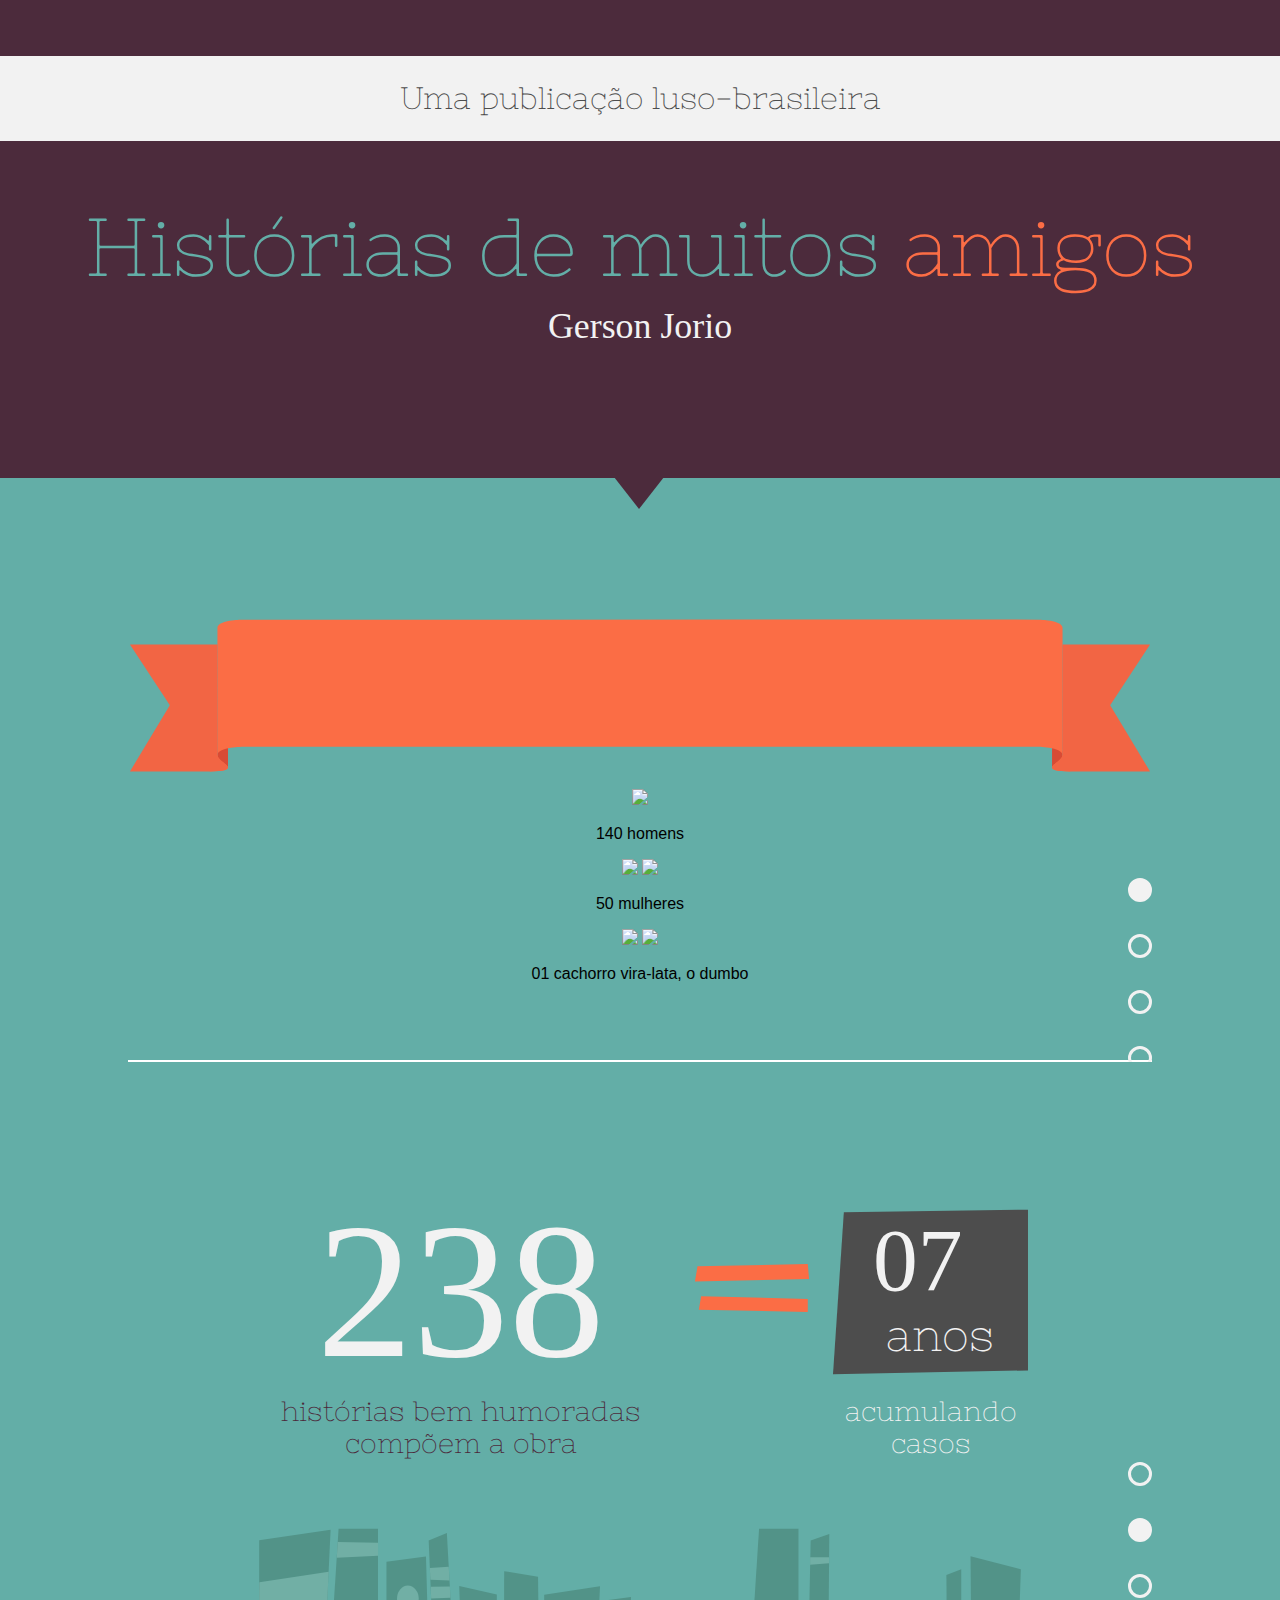
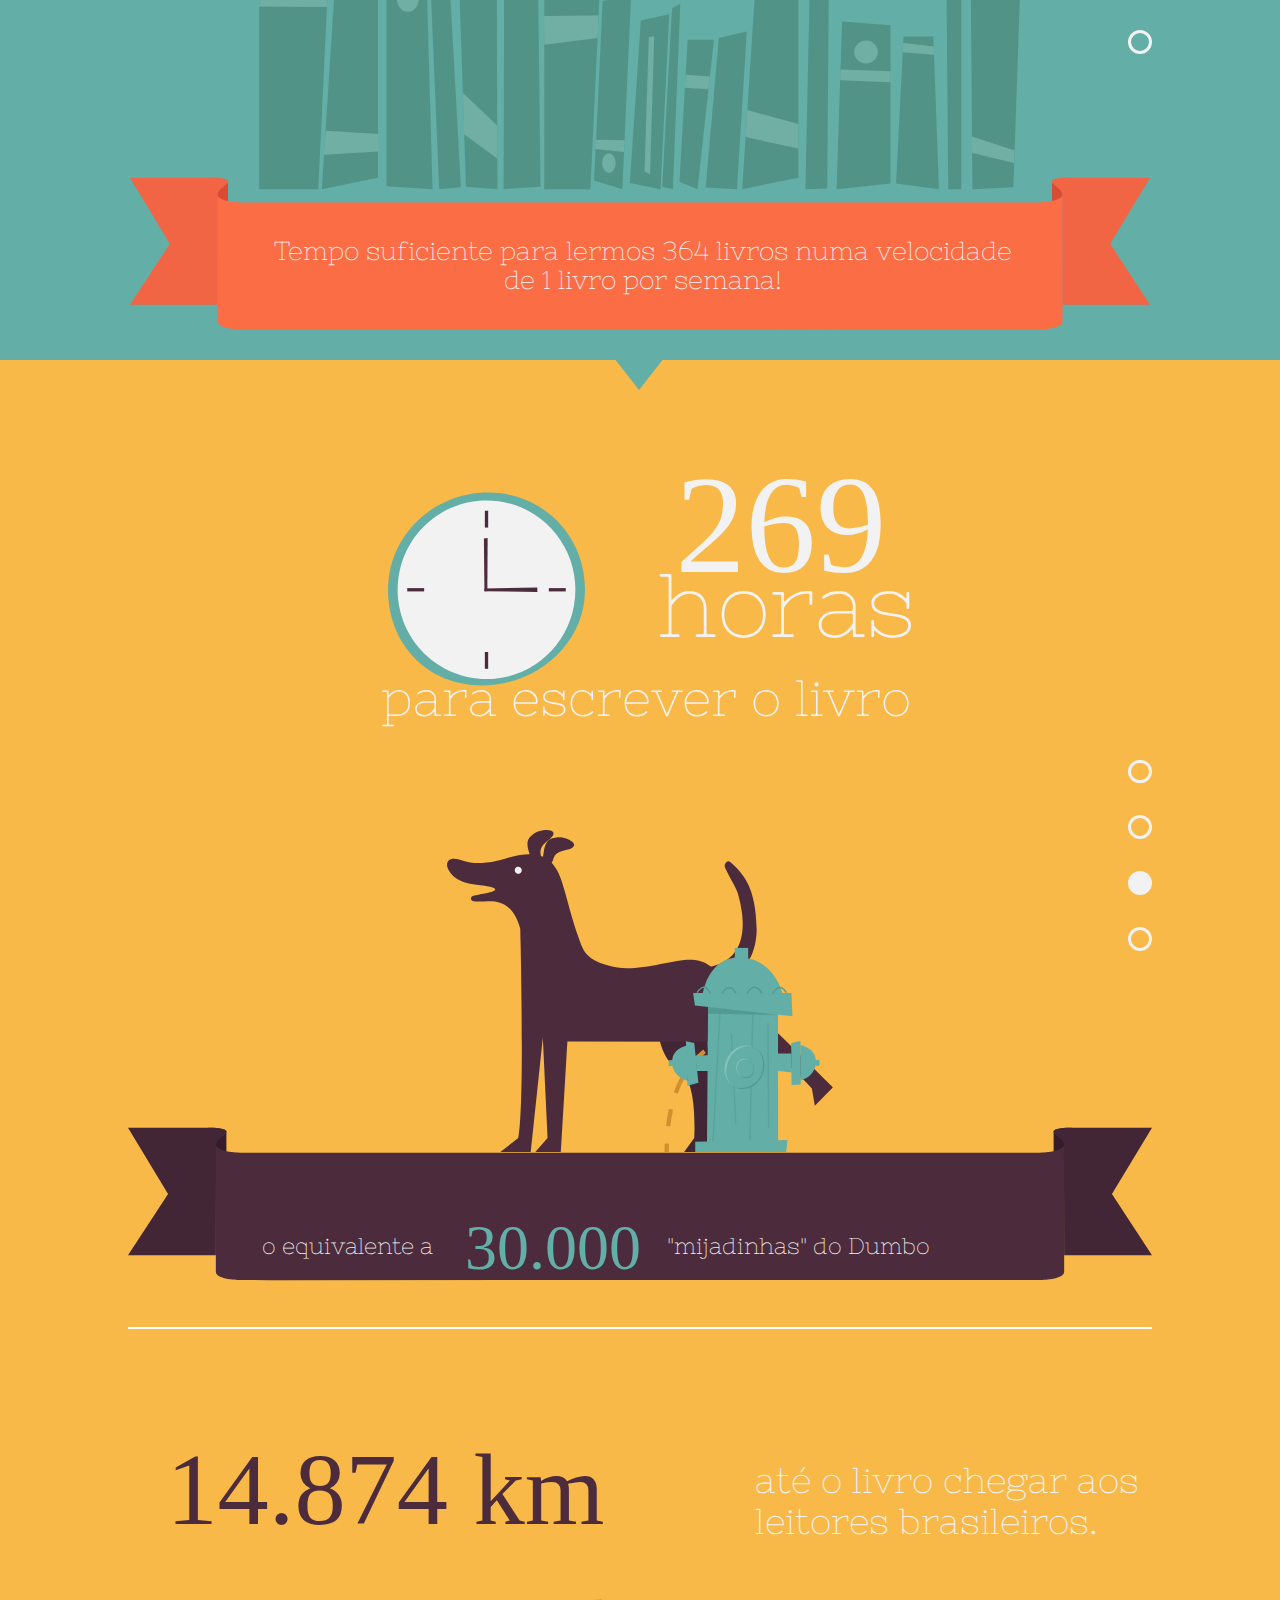
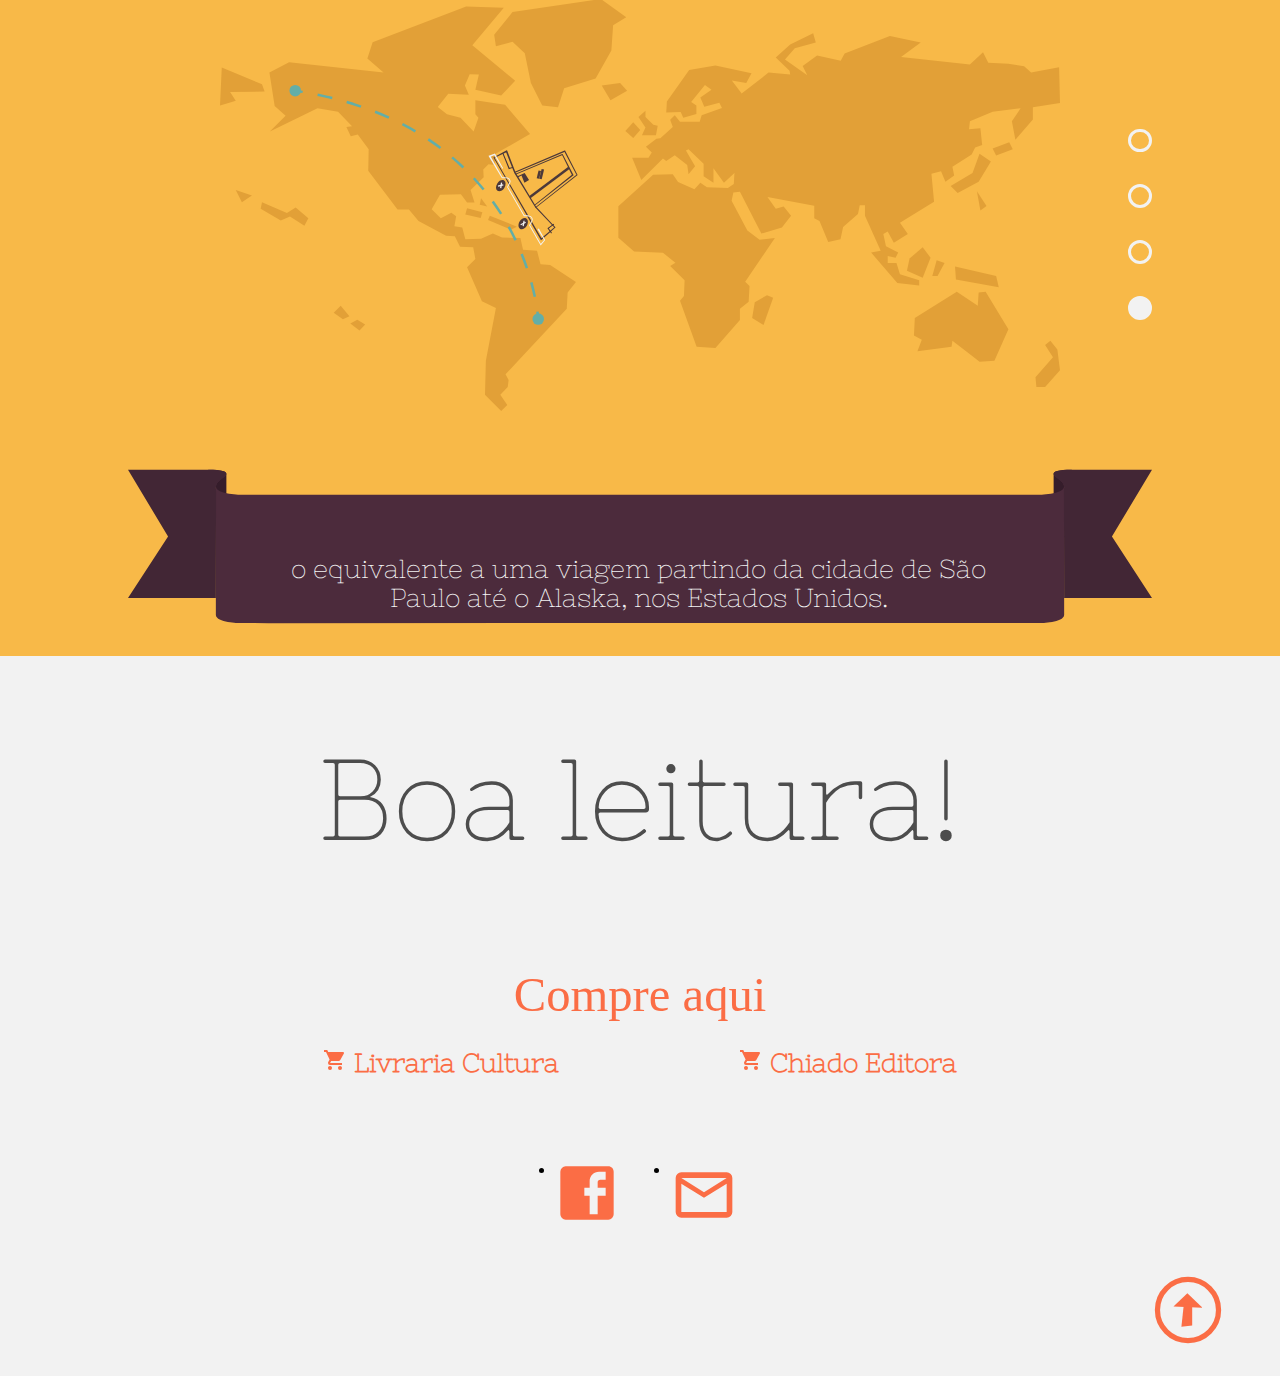
==== index.html @ ec33615c "inseridos icones de rodape" ====
<!DOCTYPE html>
<html lang="pt-br">
  <head>
    <meta charset="utf-8">
    <title>Infográfico - Histórias de Muitos Amigos</title>

    <link href='http://fonts.googleapis.com/css?family=Nixie+One|Slackey' rel='stylesheet' type='text/css'>

    <link rel="stylesheet" href="css/normalize.min.css">
    <link rel="stylesheet" href="css/animate.min.css">
    <link rel="stylesheet" href="css/header.css">
    <link rel="stylesheet" href="css/page1.css">
    <link rel="stylesheet" href="css/page2.css">
    <link rel="stylesheet" href="css/page3.css">
    <link rel="stylesheet" href="css/page4.css">
    <link rel="stylesheet" href="css/footer.css">
  </head>

  <body>
    <header>
      <div class="band"><p class="animated fadeIn">Uma publicação luso-brasileira</p></div>
      <h1 class="animated bounceInUp">Histórias de muitos <span class="animated rubberBand">amigos</span></h1>
      <h2 class="animated rollIn">Gerson Jorio</h2>
      <div class="arrow-down"></div>
    </header>

    <section id="page1">
      <img src="img/flag-1.svg" class="flag-1">
      <p class="characters"></p>

      <img src="img/chart-men.svg" class="chart-men">
      <div class="chart-men-dash"></div>
      <p class="chart-men-label">140 <span>homens</span></p>
      <img src="img/chart-men-icon.svg" class="chart-men-icon">

      <img src="img/chart-women.svg" class="chart-women">
      <div class="chart-women-dash"></div>
      <p class="chart-women-label">50 <span>mulheres</span></p>
      <img src="img/chart-women-icon.svg" class="chart-women-icon">

      <img src="img/chart-dumbo.svg" class="chart-dumbo">
      <div class="chart-dumbo-dash"></div>
      <p class="chart-dumbo-label">01 <span>cachorro vira-lata, o dumbo</span></p>

      <img src="img/dumbo.svg" class="dumbo">
      <nav>
        <ul>
          <li class="active"><a href="#page1" onclick="$('#page1').animatescroll({scrollSpeed: 2000, easing: 'easeOutBounce'})"></a></li>
          <li><a href="#page2" onclick="$('#page2').animatescroll({scrollSpeed: 2000, easing: 'easeOutBounce'})"></a></li>
          <li><a href="#page3" onclick="$('#page3').animatescroll({scrollSpeed: 2000, easing: 'easeOutBounce'})"></a></li>
          <li><a href="#page4" onclick="$('#page4').animatescroll({scrollSpeed: 2000, easing: 'easeOutBounce'})"></a></li>
        <ul>
      </nav>
      <hr>
    </section>

    <section id="page2">
      <p class="history-amount">238 <span class="composition">histórias bem humoradas compõem a obra</span></p>
      <img src="img/equal.svg" class="equal">
      <img src="img/square.svg" class="square">
      <p class="years-amount">07 <span class ="years">anos</span> <span class="cases">acumulando casos</span></p>
      <img src="img/books.svg" class="books">
      <img src="img/flag-1.svg" class="flag-1">
      <p class="time">Tempo suficiente para lermos 364 livros numa velocidade de 1 livro por semana!</p>
      <nav>
        <ul>
          <li><a href="#page1" onclick="$('#page1').animatescroll({scrollSpeed: 2000, easing: 'easeOutBounce'})"></a></li>
          <li class="active"><a href="#page2" onclick="$('#page2').animatescroll({scrollSpeed: 2000, easing: 'easeOutBounce'})"></a></li>
          <li><a href="#page3" onclick="$('#page3').animatescroll({scrollSpeed: 2000, easing: 'easeOutBounce'})"></a></li>
          <li><a href="#page4" onclick="$('#page4').animatescroll({scrollSpeed: 2000, easing: 'easeOutBounce'})"></a></li>
        <ul>
      </nav>
      <div class="arrow-down2"></div>
    </section>

    <section id="page3">
      <img src="img/clock.svg" class="clock">
      <p class="hours-amount">269</p>
      <p class="hours">horas</p>
      <p class="write">para escrever o livro</p>
      <img src="img/hydrant.svg" class="hydrant">
      <img src="img/flag-2.svg" class="flag-2">
      <p class="equivalent">o equivalente a <span class="numbers">30.000</span>"mijadinhas" do Dumbo</p>
      <nav>
        <ul>
          <li><a href="#page1" onclick="$('#page1').animatescroll({scrollSpeed: 2000, easing: 'easeOutBounce'})"></a></li>
          <li><a href="#page2" onclick="$('#page2').animatescroll({scrollSpeed: 2000, easing: 'easeOutBounce'})"></a></li>
          <li class="active"><a href="#page3" onclick="$('#page3').animatescroll({scrollSpeed: 2000, easing: 'easeOutBounce'})"></a></li>
          <li><a href="#page4" onclick="$('#page4').animatescroll({scrollSpeed: 2000, easing: 'easeOutBounce'})"></a></li>
        <ul>
      </nav>
      <hr>
    </section>

    <section id="page4">
      <p class="kilometers">14.874 km</p>
      <p class="readers">até o livro chegar aos leitores brasileiros.</p>
      <img src="img/map.svg" class="map">
      <img src="img/flag-2.svg" class="flag-2">
      <p class="travel">o equivalente a uma viagem partindo da cidade de São Paulo até o Alaska, nos Estados Unidos.</p>
      <nav>
        <ul>
          <li><a href="#page1" onclick="$('#page1').animatescroll({scrollSpeed: 2000, easing: 'easeOutBounce'})"></a></li>
          <li><a href="#page2" onclick="$('#page2').animatescroll({scrollSpeed: 2000, easing: 'easeOutBounce'})"></a></li>
          <li><a href="#page3" onclick="$('#page3').animatescroll({scrollSpeed: 2000, easing: 'easeOutBounce'})"></a></li>
          <li class="active"><a href="#page4" onclick="$('#page4').animatescroll({scrollSpeed: 2000, easing: 'easeOutBounce'})"></a></li>
        <ul>
      </nav>
    </section>

    <footer>
      <p class="goodreader">Boa leitura!</p>
      <p class="buy">Compre aqui</p>

      <div class="bookstores">
        <a class="cultura" href="http://www.livrariacultura.com.br/p/historias-de-muitos-amigos-89949590" target='_blank'>  Livraria Cultura</a>
        <a class="chiado" href= "https://www.chiadoeditora.com/autores/gerson-jorio" target='_blank'>   Chiado Editora</a>
      </div>

      <a href="#" class="return" onclick="$('body').animatescroll({scrollSpeed: 2000, easing: 'easeOutBounce'})"><img src="img/return.svg"></a>

      <div class="container">
        <ul class="social">
          <li><a href="https://www.facebook.com/pages/Hist%C3%B3rias-de-muitos-amigos/1581903132062531?fref=ts" target='_blank'>Facebook</a></li>
          <li><a href="mailto:gersonjorio@gmail.com">Email</a></li>
        </ul>
      </div>

    </footer>

    <script src="js/jquery-1.8.3.min.js"></script>
    <script src="js/animatescroll.min.js"></script>
    <script src="js/typed.min.js"></script>
    <script src="js/page1.js"></script>
  </body>
</html>
---- css/header.css ----
header {
  position: relative;
  background-color: #4c2b3c;
  padding: 2vw 0 10.2vw;
}

header .band {
  font-family: 'Nixie One', cursive;
  text-align: center;
  color: #4d4d4d;
  font-size: 2.4vw;
  background-color: #f2f2f2;
}
header .band p {
  line-height: 6.6vw;
}

header h1 {
  font-family: 'Nixie One', cursive;
  text-align: center;
  color: #63aea7;
  font-size: 6.4vw;
  font-weight: 300;
  margin: 4.6vw 0 0;
}

header h1 span {
  -webkit-animation-delay: 1s;
  animation-delay: 1s;
  color: #fb6d45;
}

header h2 {
  -webkit-animation-delay: 0.2s;
  animation-delay: 0.2s;
  font-family: 'Slackey', cursive;
  text-align: center;
  color: #f2f2f2;
  font-size: 2.8vw;
  font-weight: 300;
  margin: 1vw 0 0;
}

header .arrow-down {
  position: absolute;
  width: 0vw;
  left: calc(50% - 2vw);
  bottom: -2.4vw;
  border-left: 2vw solid transparent;
  border-right: 2vw solid transparent;
  border-top: 2.5vw solid #4c2b3c;
  z-index: 1;
}
---- css/page1.css ----
#page1 {
  background-color: #63aea7;
  padding: 10vw 10vw 0;
  position: relative;
  text-align: center;
}

#page1 .flag-1 {
  width: 100%;
}

#page1 .characters {
  position: absolute;
  width: 100%;
  top: 5.5vw;
  left: 0;
  font-size: 6.5vw;
  font-family: 'Nixie One', cursive;
  text-align: center;
  color: #f2f2f2;
}

#page1 .chart {
  width: 60%;
  margin-top: 3vw;
}

#page1 .dumbo {
  width: 16%;
  position: absolute;
  top: 56vw;
  right: 10vw;
}

#page1 nav ul {
  list-style: none;
  position: absolute;
  top: 30vw;
  right: 10vw;
}

#page1 nav li a {
  display: block;
  margin-bottom: 2.5vw;
  border: 0.3vw solid #f2f2f2;
  border-radius: 100%;
  width: 1.4vw;
  height: 1.4vw;
  -webkit-transition: 0.3s;
  transition: 0.3s;
}

#page1 nav li.active a, #page1 nav li:hover a {
  background-color: #f2f2f2;
}

#page1 hr {
  margin: 6vw 0 0;
  border-style: solid;
  border-color: #fff;
}
---- css/page2.css ----
#page2 {
  background-color: #63aea7;
  padding: 10vw 10vw 0;
  position: relative;
  text-align: center;
}

#page2 .history-amount {
  font-family: 'Slackey', cursive;
  color: #f2f2f2;
  font-size: 15vw;
  margin: 0;
  margin-left: 8.5vw;
  width: 35vw;
  line-height: 16vw;
}

#page2 .composition {
  font-family: 'Nixie One', cursive;
  color: #4c2b3c;
  font-size: 2.2vw;
  height: 4vw;
  float: left;
  line-height: 2.5vw;
}

#page2 .equal {
  position: absolute;
  width: 9.5%;
  top: 15vw;
  left: 54vw;
}

#page2 .square {
  position: absolute;
  width: 17%;
  top: 10.8vw;
  left: 64.2vw;
}

#page2 .years-amount {
  position: absolute;
  font-size: 7vw;
  font-family: 'Slackey', cursive;
  color: #f2f2f2;
  top: 4.4vw;
  left: 68.2vw;
}

#page2 .years {
  position: absolute;
  font-size: 3.5vw;
  font-family: 'Nixie One', cursive;
  color: #f2f2f2;
  top: 8vw;
  left: 1vw;
}

#page2 .cases {
  font-family: 'Nixie One', cursive;
  color: #f2f2f2;
  font-size: 2.2vw;
  position: absolute;
  top: 14.6vw;
  left: -2.2vw;
}

#page2 .books {
  width: 78%;
  margin-top: 5vw;
}

#page2 .flag-1 {
  width: 100%;
  -moz-transform: scaleY(-1);
  -o-transform: scaleY(-1);
  -webkit-transform: scaleY(-1);
  transform: scaleY(-1);
  -ms-filter: "FlipV";
  filter: FlipV;
  margin-top: -3.8vw;
  margin-bottom: 1vw;
}

#page2 .time {
  position: absolute;
  font-family: 'Nixie One', cursive;
  color: #f2f2f2;
  font-size: 2vw;
  top: 58.5vw;
  left: 20.2vw;
  width: 60vw;
}

#page2 nav ul {
  list-style: none;
  position: absolute;
  top: 30vw;
  right: 10vw;
}

#page2 nav li a {
  display: block;
  margin-bottom: 2.5vw;
  border: 0.3vw solid #f2f2f2;
  border-radius: 100%;
  width: 1.4vw;
  height: 1.4vw;
  -webkit-transition: 0.3s;
  transition: 0.3s;
}

#page2 nav li.active a, #page2 nav li:hover a {
  background-color: #f2f2f2;
}

#page2 .arrow-down2 {
  position: absolute;
  width: 0vw;
  left: calc(50% - 2vw);
  bottom: -2.4vw;
  border-left: 2vw solid transparent;
  border-right: 2vw solid transparent;
  border-top: 2.5vw solid #63aea7;
  z-index:1;
}
---- css/page3.css ----
#page3 {
  background-color: #f8b948;
  padding: 30vw 10vw 0;
  position: relative;
  text-align: center;
}

#page3 .clock {
  position: absolute;
  width: 18%;
  margin-top: -20vw;
  left: 29vw;
}

#page3 .hours-amount {
  font-family: 'Slackey', cursive;
  color: #f2f2f2;
  font-size: 11vw;
  margin-top: -23.4vw;
  margin-left: 22vw;
}

#page3 .hours {
  font-family: 'Nixie One', cursive;
  color: #f2f2f2;
  font-size: 7vw;
  margin-top: -15vw;
  margin-left: 23vw;
}

#page3 .write {
  font-family: 'Nixie One', cursive;
  color: #f2f2f2;
  font-size: 4vw;
  margin-top: -6vw;
  margin-left: 1vw;
}

#page3 .hydrant {
  display: absolute;
  width: 38%;
  margin-top: 4.1vw;
  margin-bottom: -2.5vw;
  z-index: 1;
}

#page3 .flag-2 {
  display: absolute;
  width: 100%;
}

#page3 .equivalent {
  position: absolute;
  font-family: 'Nixie One', cursive;
  color: #f2f2f2;
  font-size: 1.8vw;
  top: 66.5vw;
  left: 20.5vw;
  margin: 0;
}

#page3 .numbers {
  font-size: 5vw;
  color: #63aea7;
  font-family: 'Slackey', cursive;
  padding: 0 2vw;
  vertical-align: middle;
}

#page3 nav ul {
  list-style: none;
  position: absolute;
  top: 30vw;
  right: 10vw;
}

#page3 nav li a {
  display: block;
  margin-bottom: 2.5vw;
  border: 0.3vw solid #f2f2f2;
  border-radius: 100%;
  width: 1.4vw;
  height: 1.4vw;
  -webkit-transition: 0.3s;
  transition: 0.3s;
}

#page3 nav li.active a, #page3 nav li:hover a {
  background-color: #f2f2f2;
}

#page3 hr {
  margin: 3vw 0 0;
  border-style: solid;
  border-color: #fff;
}
---- css/page4.css ----
#page4 {
  background-color: #f8b948;
  padding: 2vw 10vw;
  position: relative;
  text-align: center;
}

#page4 .kilometers {
  font-family: 'Slackey', cursive;
  font-size: 8vw;
  color: #4c2b3c;
  float: left;
  margin-top: 6vw;
  margin-left: 3vw;
}

#page4 .readers {
  font-family: 'Nixie One', cursive;
  color: #f2f2f2;
  font-size: 2.8vw;
  text-align: left;
  position: absolute;
  top: 7.5vw;
  left: 59vw;
  width: 32vw;
}

#page4 .map {
  width: 82%;
  margin-top: -4vw;
}

#page4 .flag-2 {
  width: 100%;
  margin-top: 4vw;
}

#page4 .travel {
  position: absolute;
  font-family: 'Nixie One', cursive;
  color: #f2f2f2;
  font-size: 2vw;
  top: 62.5vw;
  left: 22.4vw;
  width: 55vw;
}

#page4 nav ul {
  list-style: none;
  position: absolute;
  top: 30vw;
  right: 10vw;
}

#page4 nav li a {
  display: block;
  margin-bottom: 2.5vw;
  border: 0.3vw solid #f2f2f2;
  border-radius: 100%;
  width: 1.4vw;
  height: 1.4vw;
  -webkit-transition: 0.3s;
  transition: 0.3s;
}

#page4 nav li.active a, #page4 nav li:hover a {
  background-color: #f2f2f2;
}
---- css/footer.css ----
footer {
  background-color: #f2f2f2;
  padding: 1vw 10vw 0vw;
  position: relative;
  text-align: center;
}

footer .goodreader {
  font-family: 'Nixie One', cursive;
  color: #4d4d4d;
  font-size: 9vw;
  margin: 5vw 0 8vw;
}

footer .buy {
  font-family: 'Slackey', cursive;
  color: #fb6d45;
  font-size: 3.8vw;
  margin: 5vw 0 12vw;
}

footer .bookstores {
  font-family: 'Nixie One', cursive;
  margin: -10vw 0 15vw;
  display: inline-block;
  width: 62%;
}

footer .cultura {
  float: left;
}

footer .chiado {
  float: right;
}

footer .bookstores a:before {
  content: url("../img/cart.svg");
}

footer .bookstores a {
  color: #fb6d45;
  font-size: 2vw;
  font-weight: bold;
}

footer .bookstores a:link {
  text-decoration: none;
}

footer .bookstores a:hover {
  text-decoration: underline;
  -webkit-transform: scale(1.3);
  -ms-transform: scale(1.3);
  transform: scale(1.3);
  -webkit-transition-duration: 0.8s;
  transition-duration: 0.8s;
}

footer img {
  width: 7%;
  margin-left: 80vw;
  margin-bottom: 2vw;
}

footer .container {
  position: relative;
  margin-right: -9vw;
}

footer .social li a {
  height: 15vw;
  width: 6vw;
  display: block;
  text-indent: -9999vw;
  background-repeat: no-repeat;
  vertical-align: center;
}

  footer .social li a:hover {
  -webkit-transform: scale(1.3);
  -ms-transform: scale(1.3);
  transform: scale(1.3);
  -webkit-transition-duration: 0.8s;
  transition-duration: 0.8s;
}

  footer .social a[href*="facebook.com"] {
  background-image: url(../img/facebook.svg);
  background-size: 5vw;
}

  footer .social a[href*="gmail.com"] {
  background-image: url(../img/email.svg);
  background-size: 5.3vw;
}
  
  footer .social {
  position: absolute;
  bottom: 0.6vw;
  left: 27.2vw;
}

  footer .social li {
  float: left;
  margin-left: 3vw;
}
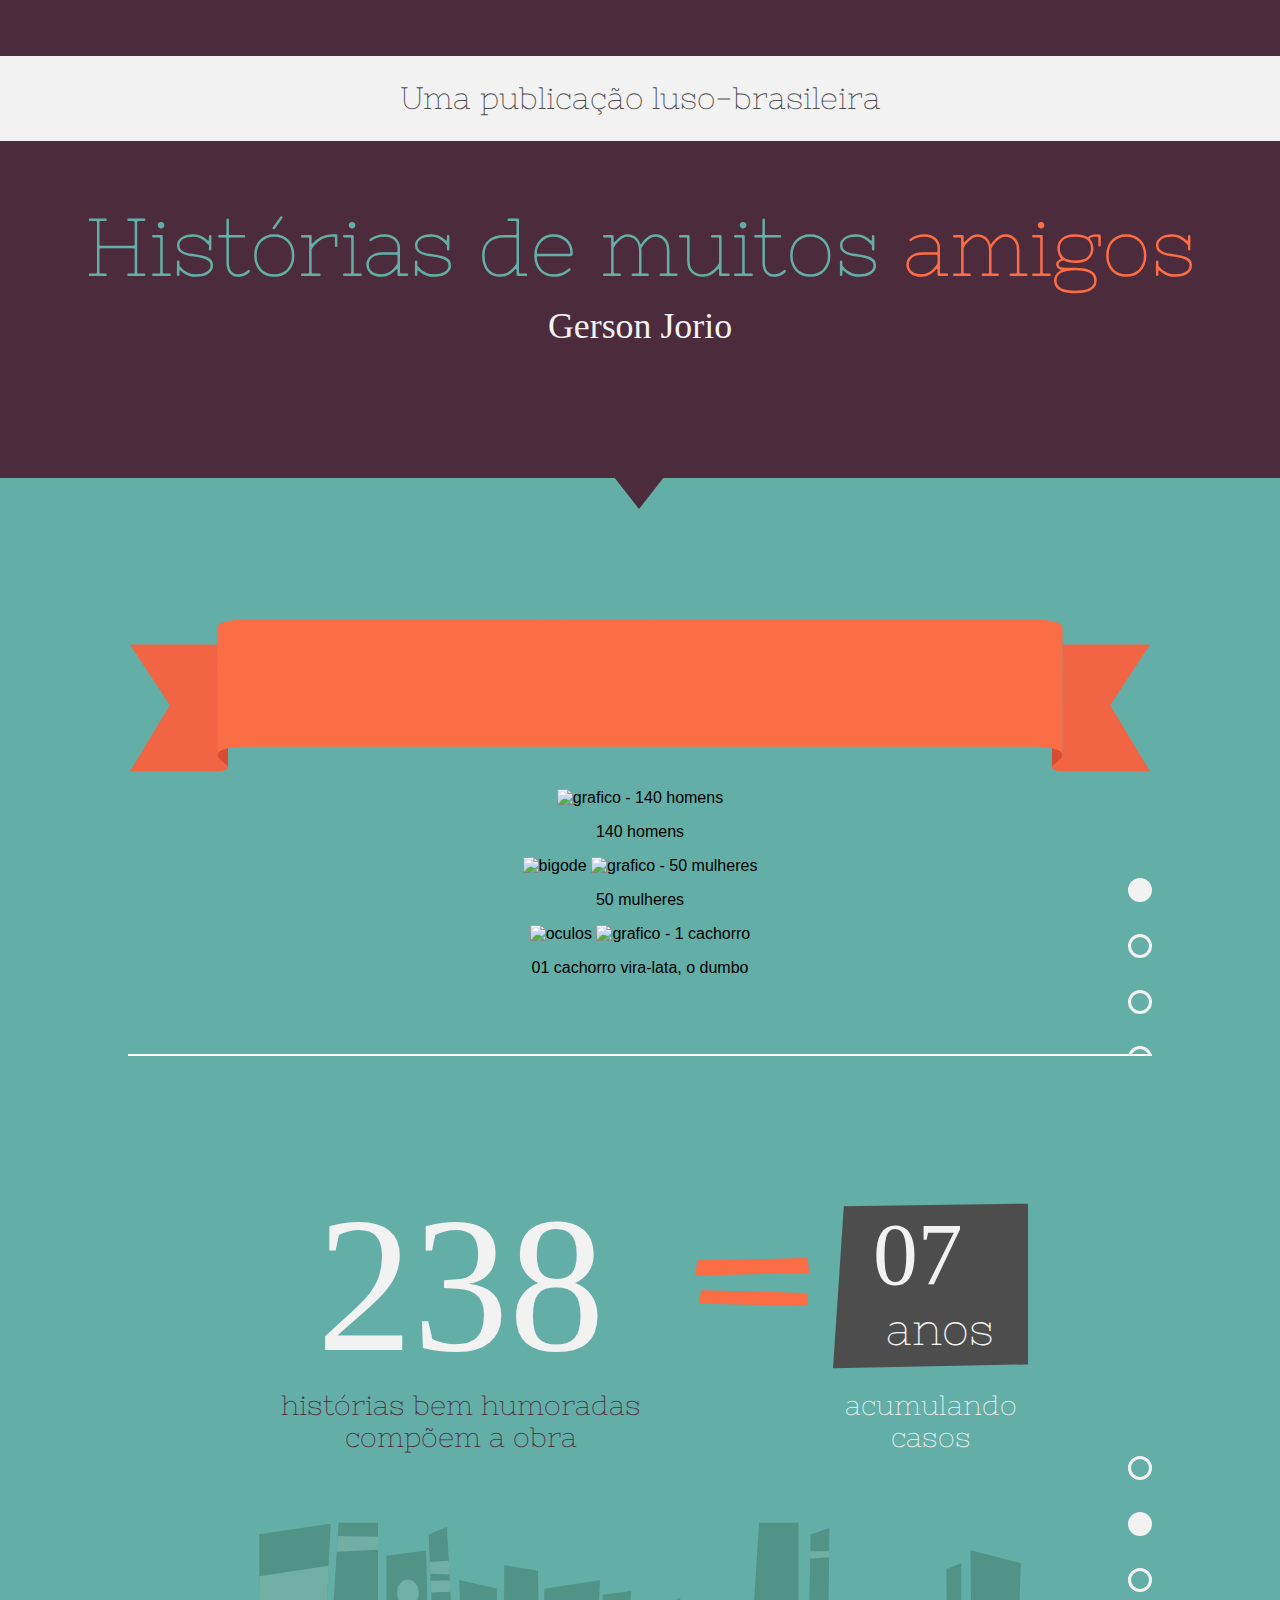
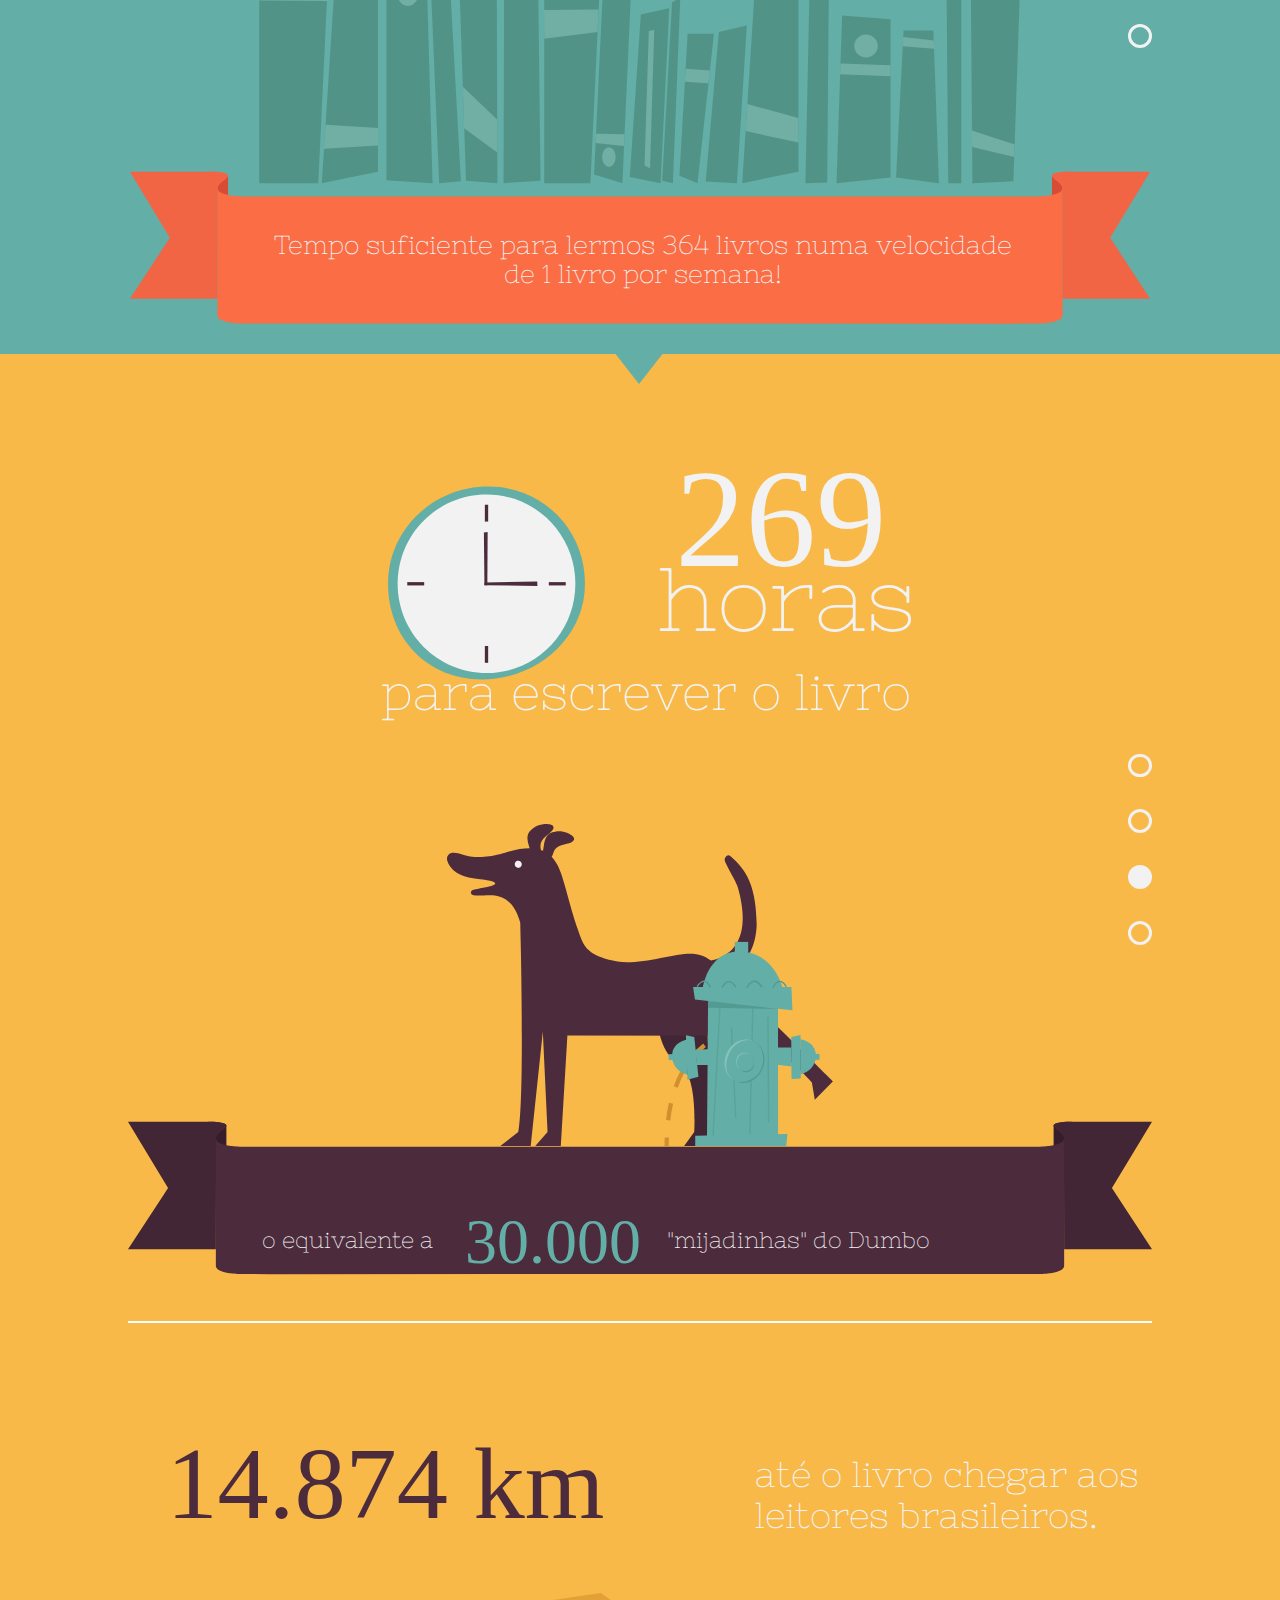
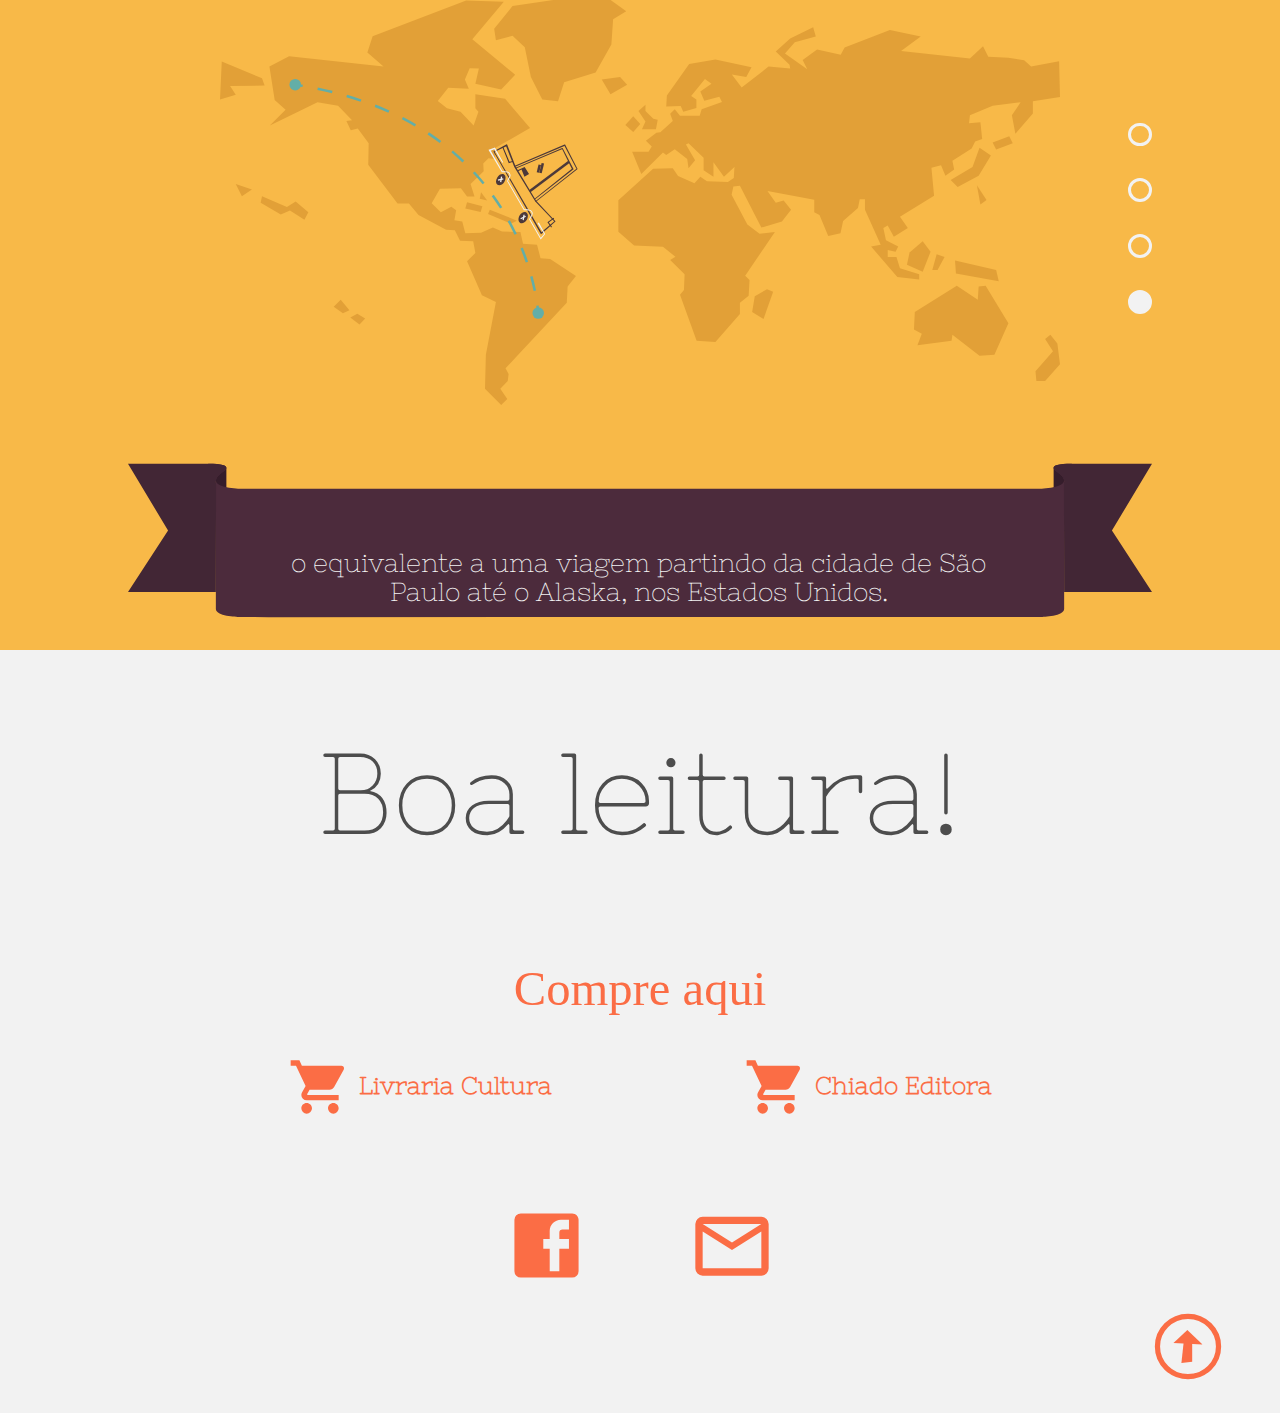
==== commit 48dc57a2: "inseridos alt nas imagens e posicionados os links-imagens do footer" ====
--- a/index.html
+++ b/index.html
@@ -25,24 +25,24 @@
     </header>
 
     <section id="page1">
-      <img src="img/flag-1.svg" class="flag-1">
+      <img src="img/flag-1.svg" alt="190 personagens" class="flag-1">
       <p class="characters"></p>
 
-      <img src="img/chart-men.svg" class="chart-men">
+      <img src="img/chart-men.svg" alt="grafico - 140 homens" class="chart-men">
       <div class="chart-men-dash"></div>
       <p class="chart-men-label">140 <span>homens</span></p>
-      <img src="img/chart-men-icon.svg" class="chart-men-icon">
+      <img src="img/chart-men-icon.svg" alt="bigode" class="chart-men-icon">
 
-      <img src="img/chart-women.svg" class="chart-women">
+      <img src="img/chart-women.svg" alt="grafico - 50 mulheres" class="chart-women">
       <div class="chart-women-dash"></div>
       <p class="chart-women-label">50 <span>mulheres</span></p>
-      <img src="img/chart-women-icon.svg" class="chart-women-icon">
+      <img src="img/chart-women-icon.svg" alt="oculos" class="chart-women-icon">
 
-      <img src="img/chart-dumbo.svg" class="chart-dumbo">
+      <img src="img/chart-dumbo.svg" alt="grafico - 1 cachorro" class="chart-dumbo">
       <div class="chart-dumbo-dash"></div>
       <p class="chart-dumbo-label">01 <span>cachorro vira-lata, o dumbo</span></p>
 
-      <img src="img/dumbo.svg" class="dumbo">
+      <img src="img/dumbo.svg" alt="cachorro Dumbo" class="dumbo">
       <nav>
         <ul>
           <li class="active"><a href="#page1" onclick="$('#page1').animatescroll({scrollSpeed: 2000, easing: 'easeOutBounce'})"></a></li>
@@ -56,11 +56,11 @@
 
     <section id="page2">
       <p class="history-amount">238 <span class="composition">histórias bem humoradas compõem a obra</span></p>
-      <img src="img/equal.svg" class="equal">
-      <img src="img/square.svg" class="square">
+      <img src="img/equal.svg" alt="sinal de igual" class="equal">
+      <img src="img/square.svg" alt="quadro" class="square">
       <p class="years-amount">07 <span class ="years">anos</span> <span class="cases">acumulando casos</span></p>
-      <img src="img/books.svg" class="books">
-      <img src="img/flag-1.svg" class="flag-1">
+      <img src="img/books.svg" alt="livros" class="books">
+      <img src="img/flag-1.svg" alt="364 livros - 1 por semana" class="flag-1">
       <p class="time">Tempo suficiente para lermos 364 livros numa velocidade de 1 livro por semana!</p>
       <nav>
         <ul>
@@ -74,12 +74,12 @@
     </section>
 
     <section id="page3">
-      <img src="img/clock.svg" class="clock">
+      <img src="img/clock.svg" alt="relogio" class="clock">
       <p class="hours-amount">269</p>
       <p class="hours">horas</p>
       <p class="write">para escrever o livro</p>
-      <img src="img/hydrant.svg" class="hydrant">
-      <img src="img/flag-2.svg" class="flag-2">
+      <img src="img/hydrant.svg" alt="cachorro urinando no hidrante" class="hydrant">
+      <img src="img/flag-2.svg" alt="30.000 mijadinhas do Dumbo" class="flag-2">
       <p class="equivalent">o equivalente a <span class="numbers">30.000</span>"mijadinhas" do Dumbo</p>
       <nav>
         <ul>
@@ -95,8 +95,8 @@
     <section id="page4">
       <p class="kilometers">14.874 km</p>
       <p class="readers">até o livro chegar aos leitores brasileiros.</p>
-      <img src="img/map.svg" class="map">
-      <img src="img/flag-2.svg" class="flag-2">
+      <img src="img/map.svg" alt="mapa" class="map">
+      <img src="img/flag-2.svg" alt="viagem de São Paulo ao Alaska" class="flag-2">
       <p class="travel">o equivalente a uma viagem partindo da cidade de São Paulo até o Alaska, nos Estados Unidos.</p>
       <nav>
         <ul>
@@ -113,19 +113,16 @@
       <p class="buy">Compre aqui</p>
 
       <div class="bookstores">
-        <a class="cultura" href="http://www.livrariacultura.com.br/p/historias-de-muitos-amigos-89949590" target='_blank'>  Livraria Cultura</a>
-        <a class="chiado" href= "https://www.chiadoeditora.com/autores/gerson-jorio" target='_blank'>   Chiado Editora</a>
+        <a class="cultura" href="http://www.livrariacultura.com.br/p/historias-de-muitos-amigos-89949590" target='_blank'> Livraria Cultura</a>
+        <a class="chiado" href= "https://www.chiadoeditora.com/autores/gerson-jorio" target='_blank'> Chiado Editora</a>
       </div>
 
+      <ul class="social">
+        <li><a class="facebook" href="https://www.facebook.com/pages/Hist%C3%B3rias-de-muitos-amigos/1581903132062531?fref=ts" target='_blank'>Facebook</a></li>
+        <li><a class="email" href="mailto:gersonjorio@gmail.com">E-mail</a></li>
+      </ul>
+
       <a href="#" class="return" onclick="$('body').animatescroll({scrollSpeed: 2000, easing: 'easeOutBounce'})"><img src="img/return.svg"></a>
-
-      <div class="container">
-        <ul class="social">
-          <li><a href="https://www.facebook.com/pages/Hist%C3%B3rias-de-muitos-amigos/1581903132062531?fref=ts" target='_blank'>Facebook</a></li>
-          <li><a href="mailto:gersonjorio@gmail.com">Email</a></li>
-        </ul>
-      </div>
-
     </footer>
 
     <script src="js/jquery-1.8.3.min.js"></script>
--- a/css/footer.css
+++ b/css/footer.css
@@ -16,35 +16,20 @@
   font-family: 'Slackey', cursive;
   color: #fb6d45;
   font-size: 3.8vw;
-  margin: 5vw 0 12vw;
+  margin: 0;
 }
 
 footer .bookstores {
   font-family: 'Nixie One', cursive;
-  margin: -10vw 0 15vw;
   display: inline-block;
-  width: 62%;
-}
-
-footer .cultura {
-  float: left;
-}
-
-footer .chiado {
-  float: right;
-}
-
-footer .bookstores a:before {
-  content: url("../img/cart.svg");
+  width: 55vw;
+  margin-top: 3vw;
 }
 
 footer .bookstores a {
   color: #fb6d45;
-  font-size: 2vw;
+  font-size: 1.9vw;
   font-weight: bold;
-}
-
-footer .bookstores a:link {
   text-decoration: none;
 }
 
@@ -57,27 +42,44 @@
   transition-duration: 0.8s;
 }
 
-footer img {
-  width: 7%;
-  margin-left: 80vw;
-  margin-bottom: 2vw;
+footer .bookstores a:before {
+  content: "";
+  display: inline-block;
+  width: 5vw;
+  height: 5.2vw;
+  background-image: url(../img/cart.svg);
+  background-size: 5vw;
+  vertical-align: middle;
 }
 
-footer .container {
-  position: relative;
-  margin-right: -9vw;
+footer .cultura {
+  float: left;
+}
+
+footer .chiado {
+  float: right;
+}
+
+footer .social {
+  margin: 6vw 0 2vw;
+}
+
+footer .social li {
+  display: inline-block;
+  margin: 0 2vw;
 }
 
 footer .social li a {
-  height: 15vw;
-  width: 6vw;
+  height: 6vw;
+  width: 7vw;
+  background-size: 6vw;
+  padding-right: 2.7vw;
   display: block;
   text-indent: -9999vw;
   background-repeat: no-repeat;
-  vertical-align: center;
 }
 
-  footer .social li a:hover {
+footer .social li a:hover {
   -webkit-transform: scale(1.3);
   -ms-transform: scale(1.3);
   transform: scale(1.3);
@@ -85,25 +87,18 @@
   transition-duration: 0.8s;
 }
 
-  footer .social a[href*="facebook.com"] {
+footer .social .facebook {
   background-image: url(../img/facebook.svg);
-  background-size: 5vw;
 }
 
-  footer .social a[href*="gmail.com"] {
+footer .social .email {
   background-image: url(../img/email.svg);
-  background-size: 5.3vw;
-}
-  
-  footer .social {
-  position: absolute;
-  bottom: 0.6vw;
-  left: 27.2vw;
+  background-size: 6.9vw;
+  padding-top: 0.4vw;
 }
 
-  footer .social li {
-  float: left;
-  margin-left: 3vw;
+footer .return img {
+  width: 7%;
+  margin-left: 80vw;
+  margin-bottom: 2vw;
 }
-
-
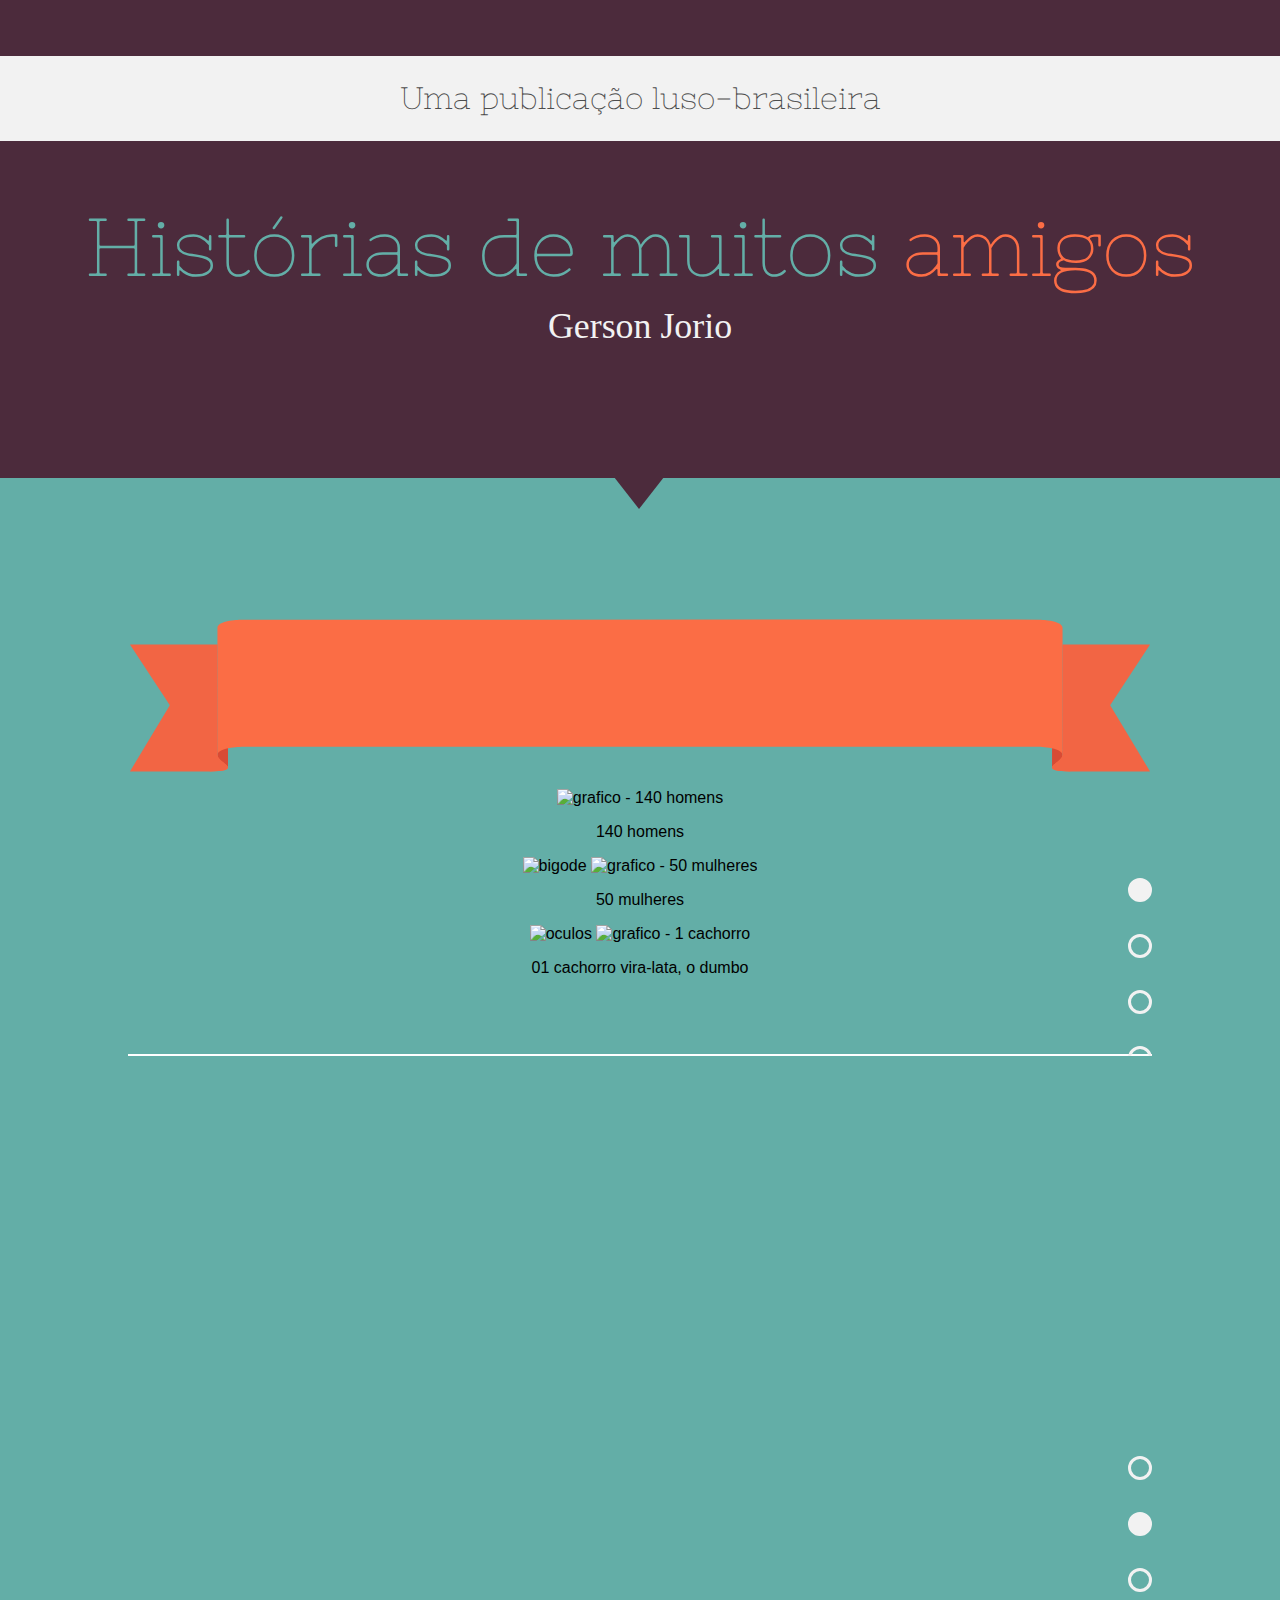
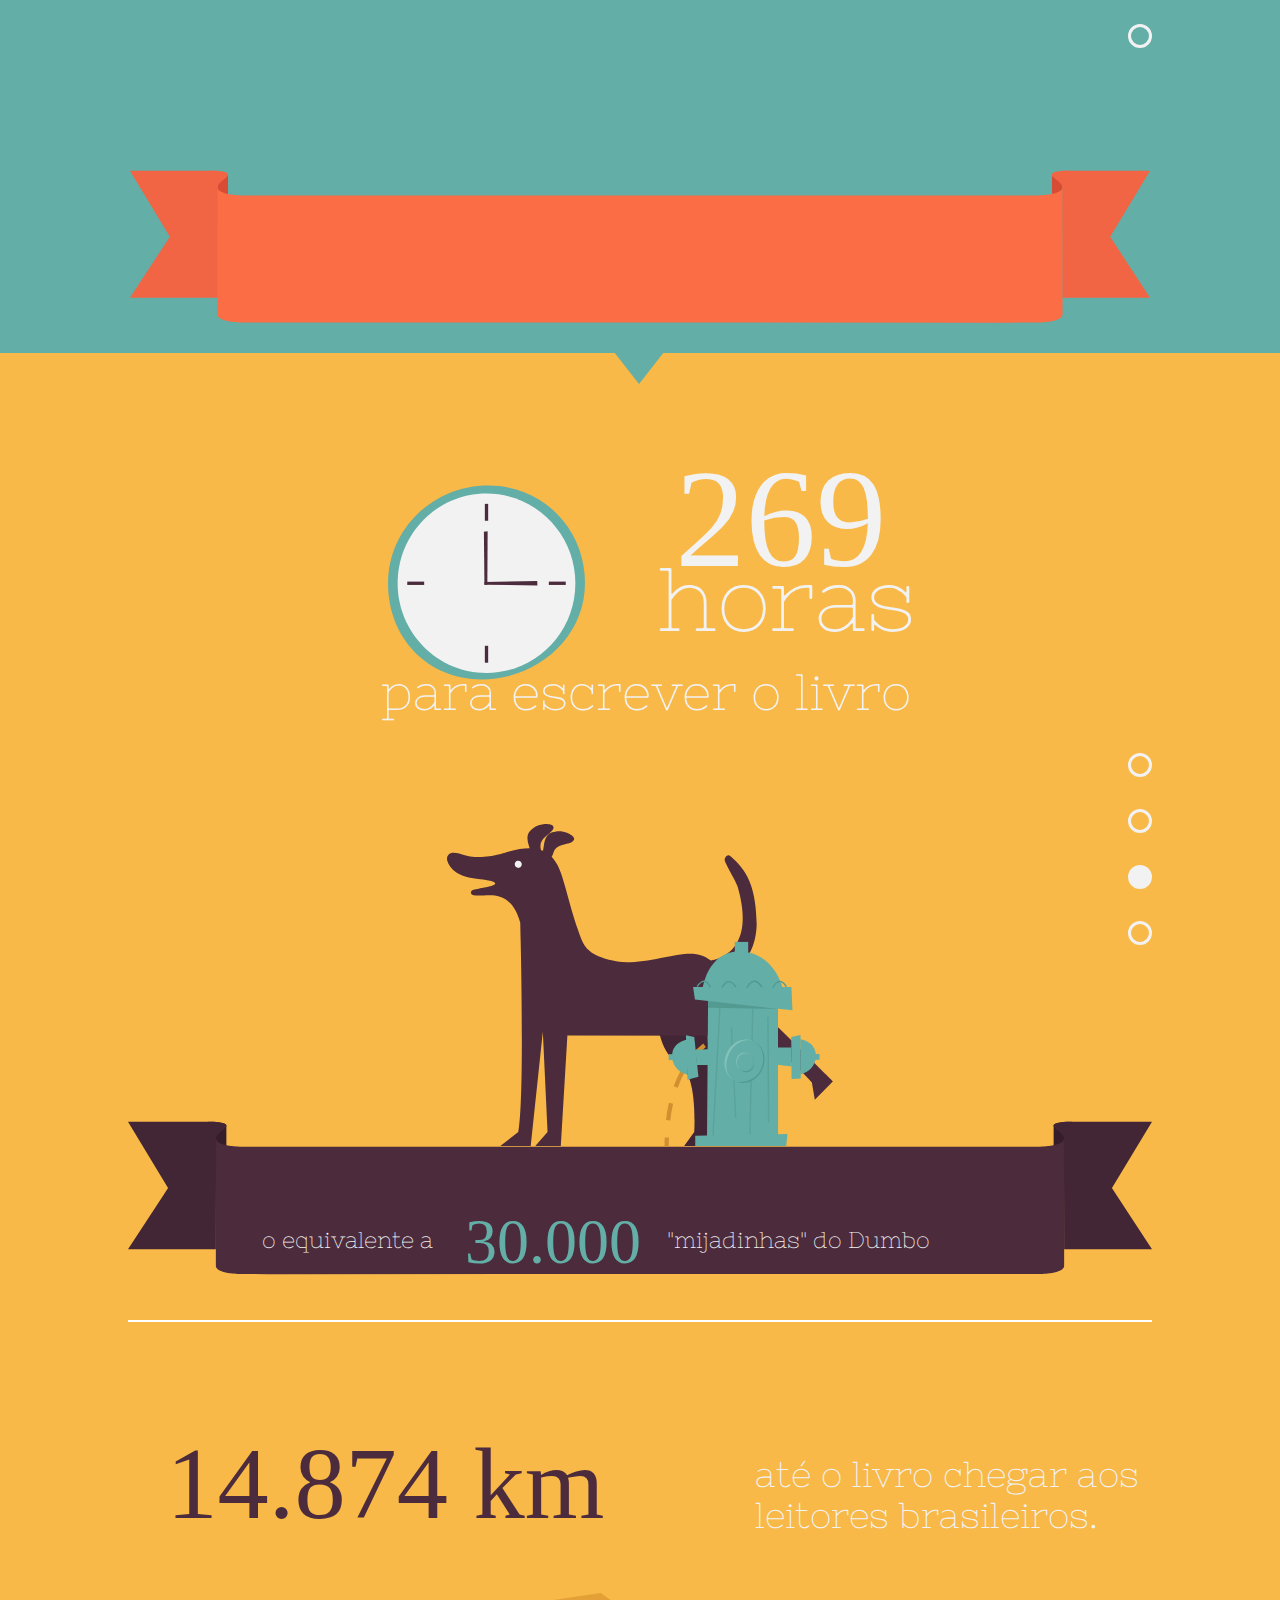
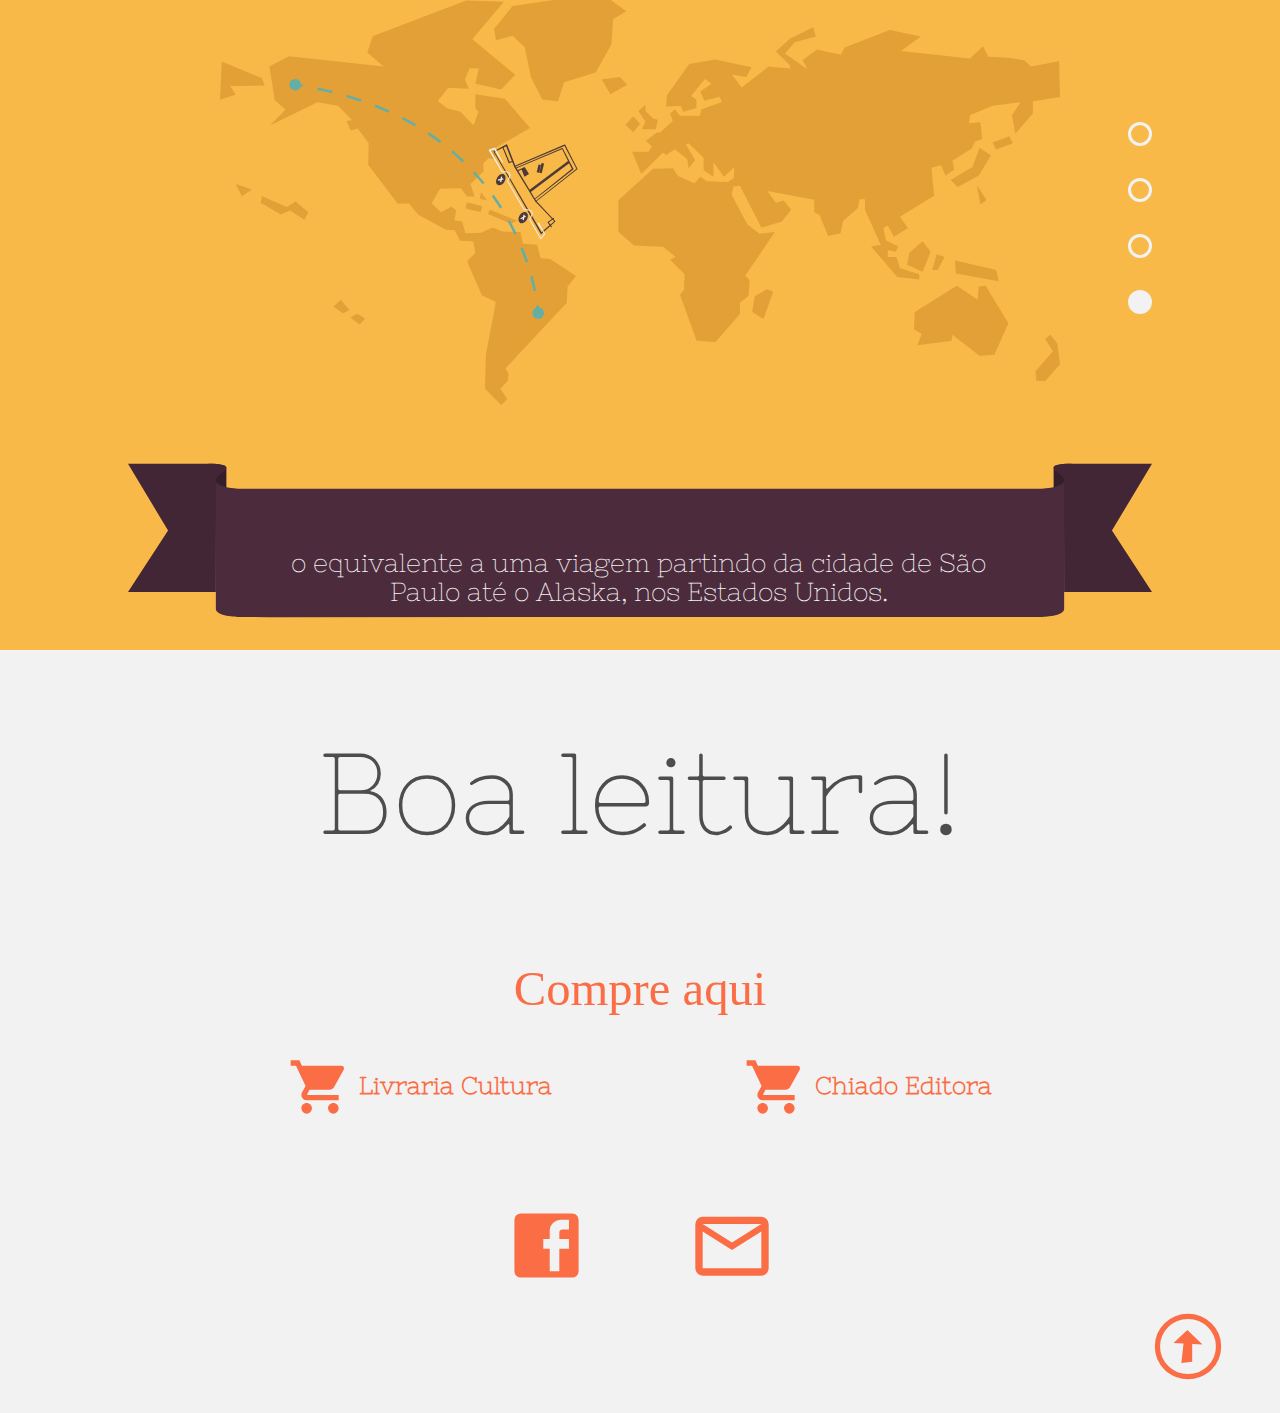
==== commit 08c3437b: "Efeitos da pagina 2" ====
--- a/index.html
+++ b/index.html
@@ -58,10 +58,16 @@
       <p class="history-amount">238 <span class="composition">histórias bem humoradas compõem a obra</span></p>
       <img src="img/equal.svg" alt="sinal de igual" class="equal">
       <img src="img/square.svg" alt="quadro" class="square">
-      <p class="years-amount">07 <span class ="years">anos</span> <span class="cases">acumulando casos</span></p>
-      <img src="img/books.svg" alt="livros" class="books">
+      <p class="years-amount"><span class="years"></span> <span class ="years-label">anos</span> <span class="years-description">acumulando casos</span></p>
+      <img src="img/book-1.svg" alt="livro 1" class="book-1">
+      <img src="img/book-2.svg" alt="livro 2" class="book-2">
+      <img src="img/book-3.svg" alt="livro 3" class="book-3">
+      <img src="img/book-4.svg" alt="livro 4" class="book-4">
+      <img src="img/book-5.svg" alt="livro 5" class="book-5">
+      <img src="img/book-6.svg" alt="livro 6" class="book-6">
+      <img src="img/book-7.svg" alt="livro 7" class="book-7">
       <img src="img/flag-1.svg" alt="364 livros - 1 por semana" class="flag-1">
-      <p class="time">Tempo suficiente para lermos 364 livros numa velocidade de 1 livro por semana!</p>
+      <p class="time"></p>
       <nav>
         <ul>
           <li><a href="#page1" onclick="$('#page1').animatescroll({scrollSpeed: 2000, easing: 'easeOutBounce'})"></a></li>
@@ -129,5 +135,6 @@
     <script src="js/animatescroll.min.js"></script>
     <script src="js/typed.min.js"></script>
     <script src="js/page1.js"></script>
+    <script src="js/page2.js"></script>
   </body>
 </html>
--- a/css/page2.css
+++ b/css/page2.css
@@ -6,13 +6,16 @@
 }
 
 #page2 .history-amount {
+  position: absolute;
+  top: 10vw;
+  left: 18.5vw;
   font-family: 'Slackey', cursive;
   color: #f2f2f2;
   font-size: 15vw;
   margin: 0;
-  margin-left: 8.5vw;
   width: 35vw;
   line-height: 16vw;
+  display: none;
 }
 
 #page2 .composition {
@@ -29,6 +32,7 @@
   width: 9.5%;
   top: 15vw;
   left: 54vw;
+  display: none;
 }
 
 #page2 .square {
@@ -36,6 +40,7 @@
   width: 17%;
   top: 10.8vw;
   left: 64.2vw;
+  display: none;
 }
 
 #page2 .years-amount {
@@ -45,9 +50,10 @@
   color: #f2f2f2;
   top: 4.4vw;
   left: 68.2vw;
+  display: none;
 }
 
-#page2 .years {
+#page2 .years-label {
   position: absolute;
   font-size: 3.5vw;
   font-family: 'Nixie One', cursive;
@@ -56,7 +62,7 @@
   left: 1vw;
 }
 
-#page2 .cases {
+#page2 .years-description {
   font-family: 'Nixie One', cursive;
   color: #f2f2f2;
   font-size: 2.2vw;
@@ -65,20 +71,65 @@
   left: -2.2vw;
 }
 
-#page2 .books {
-  width: 78%;
-  margin-top: 5vw;
+#page2 .book-1 {
+  position: absolute;
+  top: 34.8vw;
+  left: 18.9vw;
+  width: 12vw;
+  display: none;
+}
+#page2 .book-2 {
+  position: absolute;
+  top: 35.8vw;
+  left: 29.1vw;
+  width: 8vw;
+  display: none;
+}
+#page2 .book-3 {
+  position: absolute;
+  top: 38.7vw;
+  left: 34.8vw;
+  width: 8.2vw;
+  display: none;
+}
+#page2 .book-4 {
+  position: absolute;
+  top: 38.7vw;
+  left: 42vw;
+  width: 11vw;
+  display: none;
+}
+#page2 .book-5 {
+  position: absolute;
+  top: 40.9vw;
+  left: 50.3vw;
+  width: 10vw;
+  display: none;
+}
+#page2 .book-6 {
+  position: absolute;
+  top: 35.2vw;
+  left: 57.2vw;
+  width: 14vw;
+  display: none;
+}
+#page2 .book-7 {
+  position: absolute;
+  top: 37vw;
+  left: 68.6vw;
+  width: 14vw;
+  display: none;
 }
 
 #page2 .flag-1 {
-  width: 100%;
   -moz-transform: scaleY(-1);
   -o-transform: scaleY(-1);
   -webkit-transform: scaleY(-1);
   transform: scaleY(-1);
   -ms-filter: "FlipV";
   filter: FlipV;
-  margin-top: -3.8vw;
+  width: 100%;
+  margin-top: 44.8vw;
   margin-bottom: 1vw;
 }
 
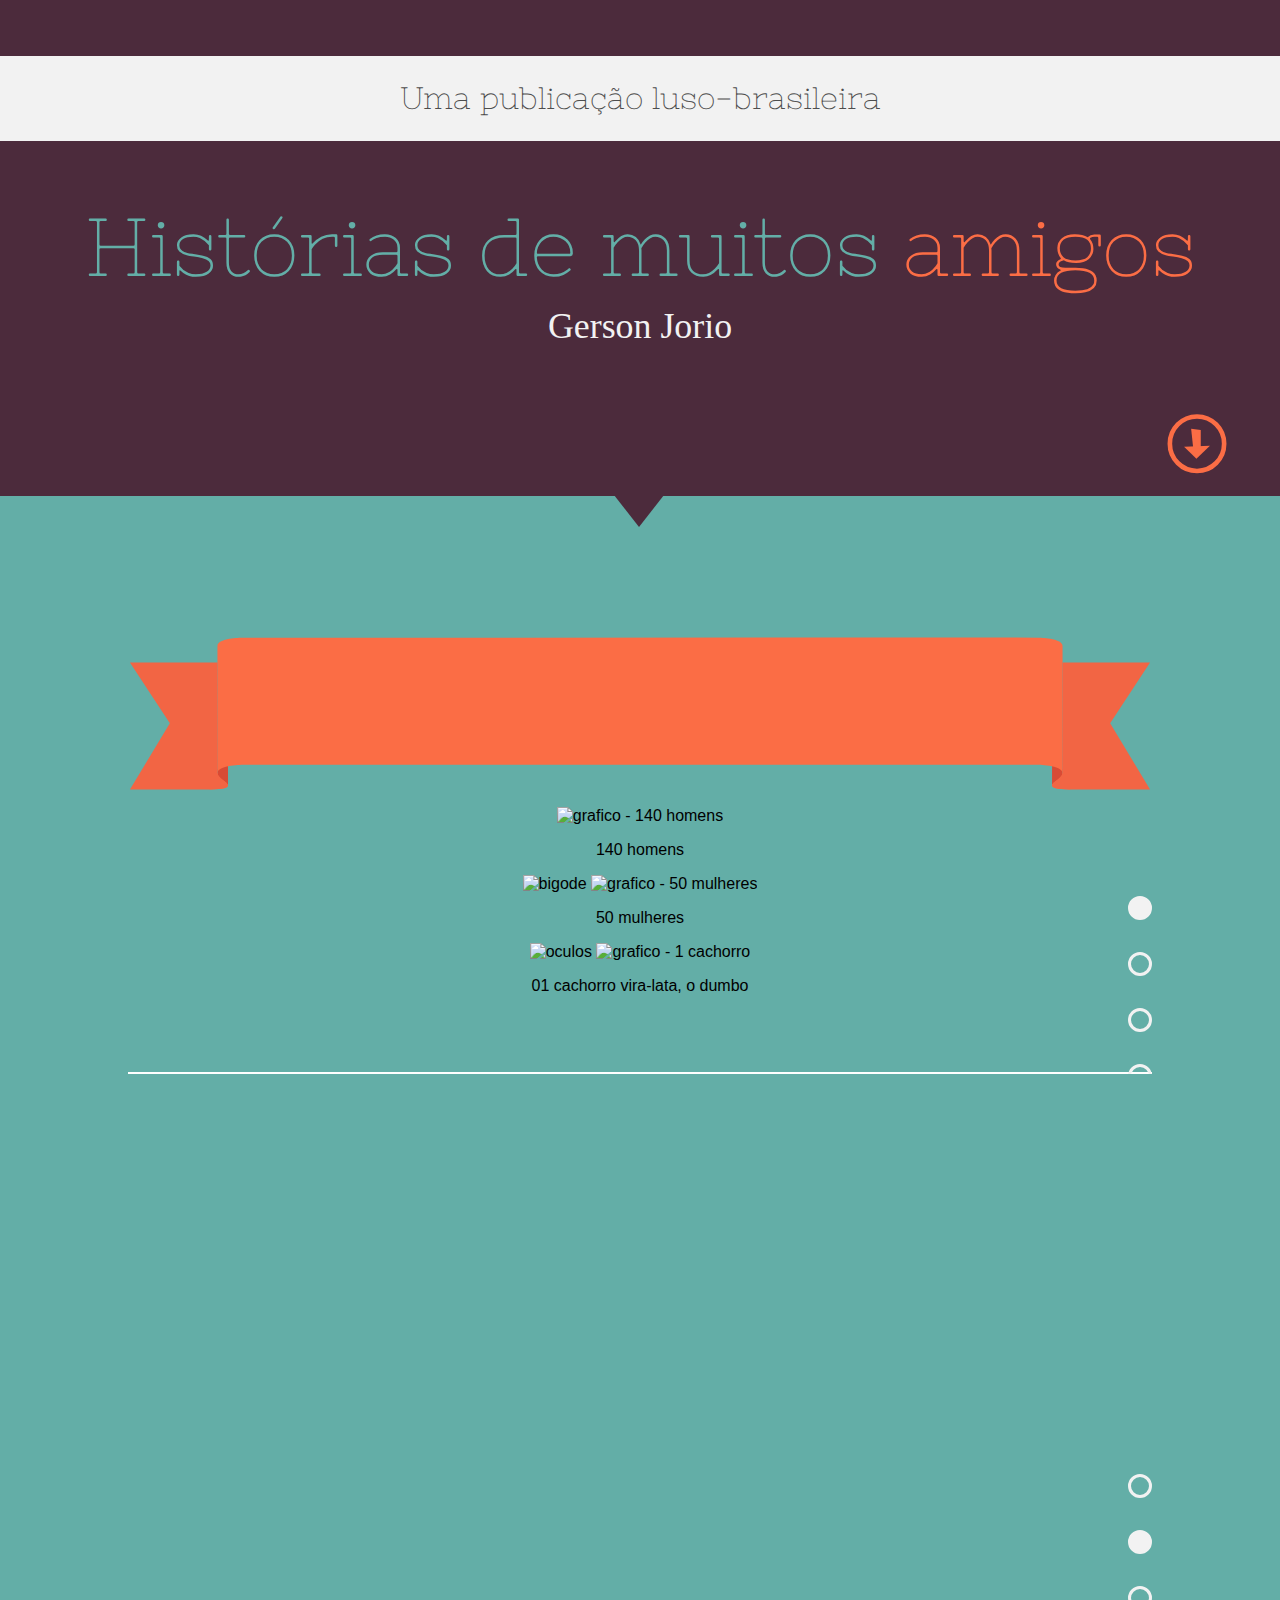
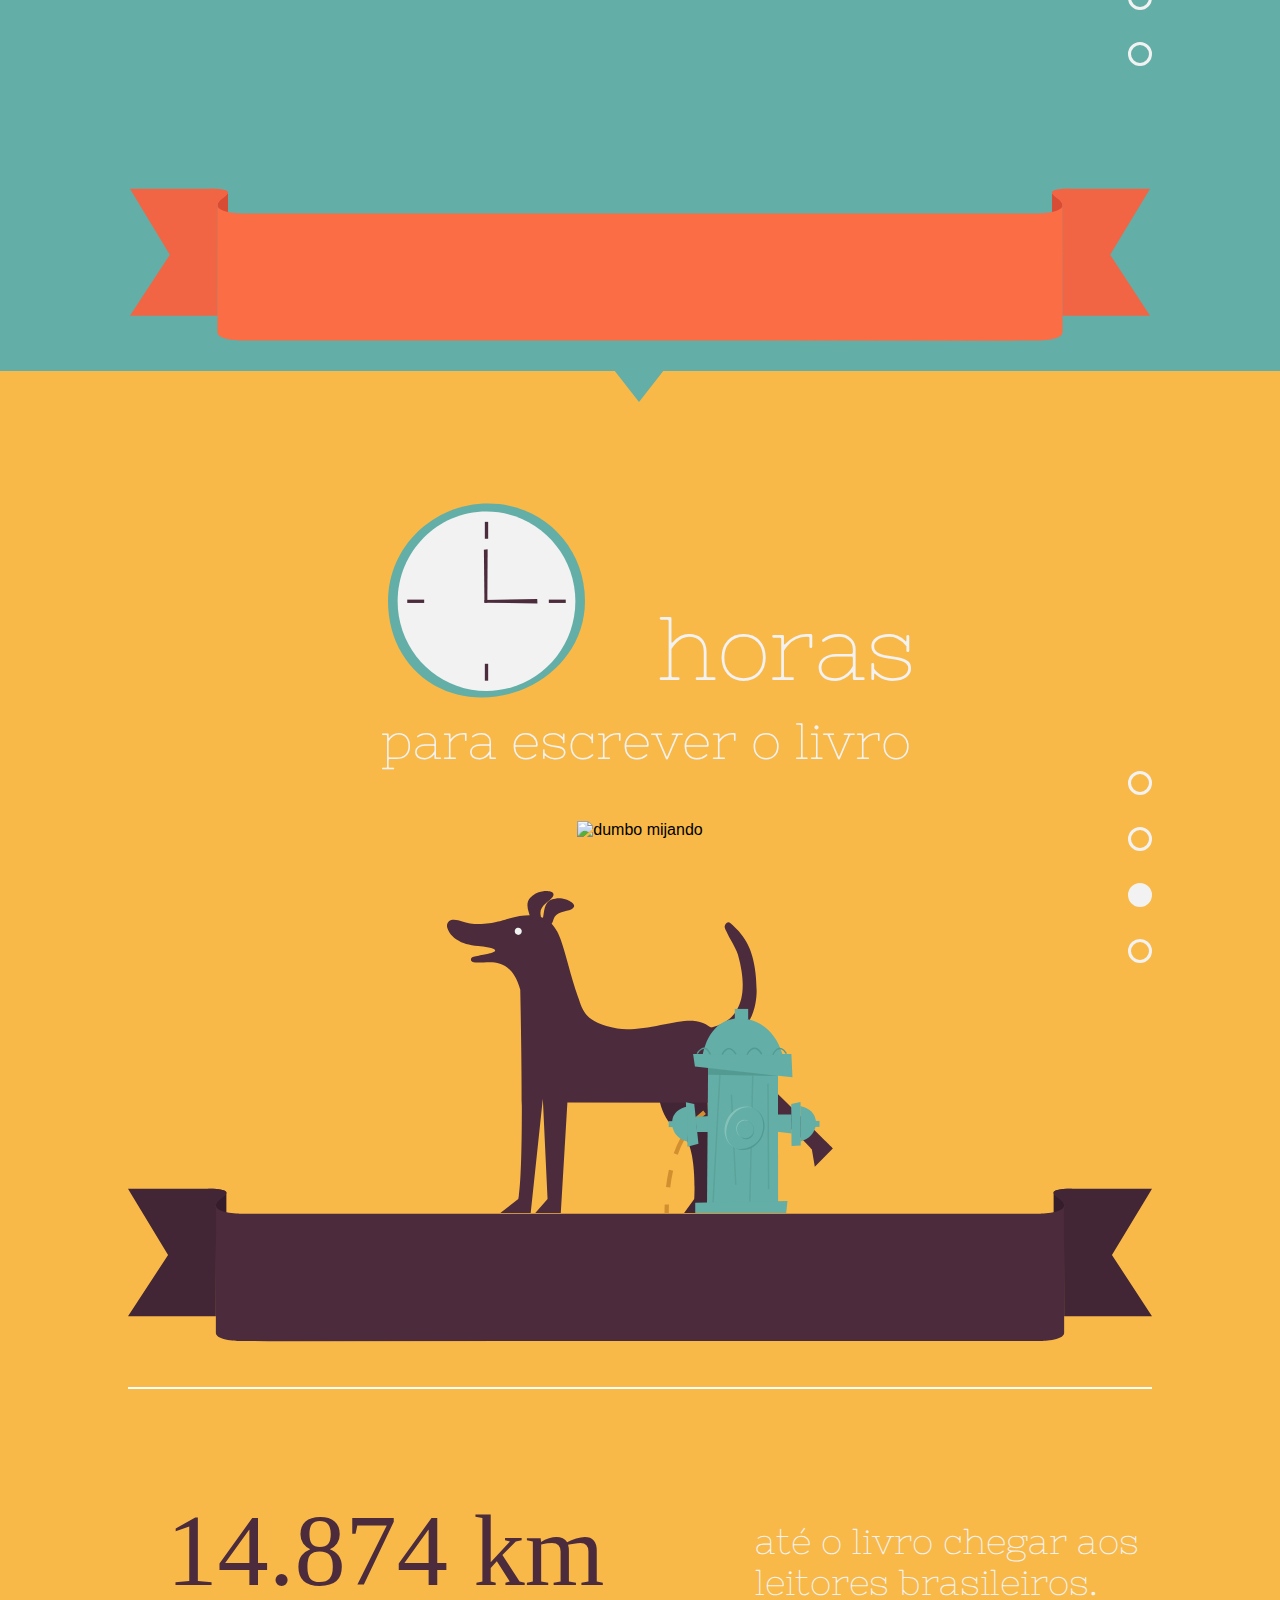
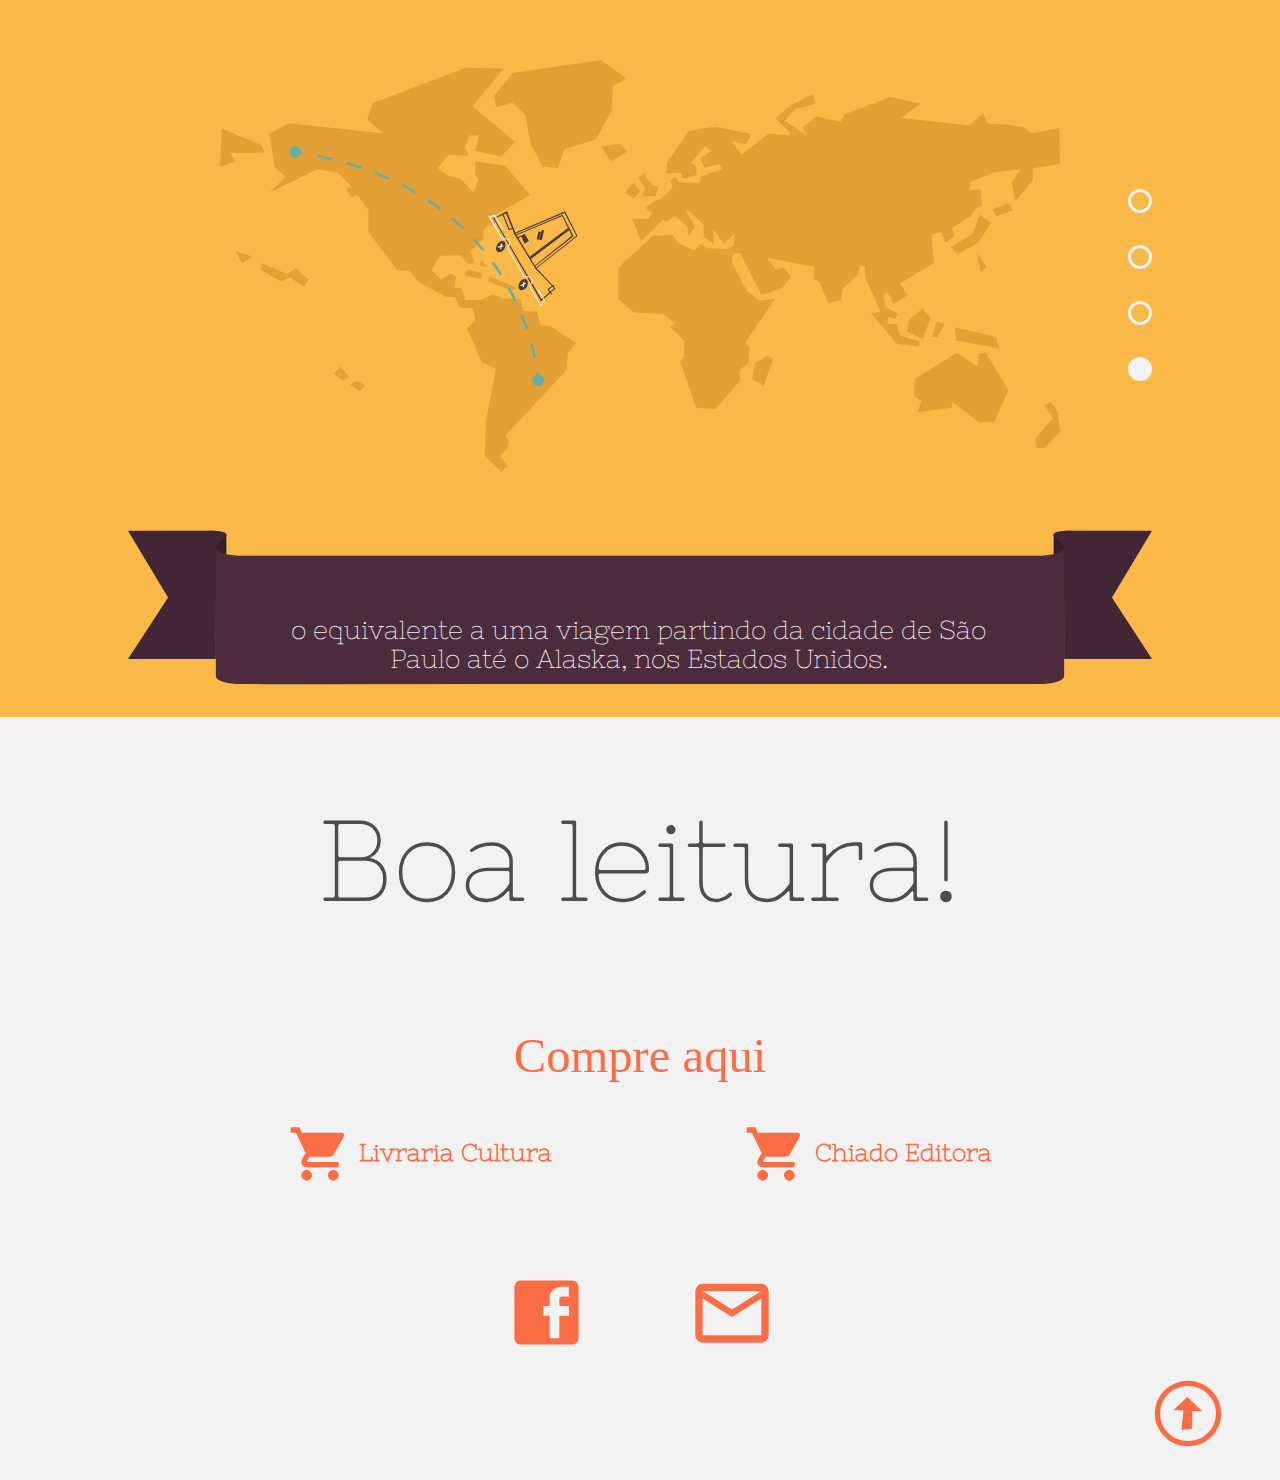
==== commit 01491042: "inserido botao de navegação no header e favicon" ====
--- a/index.html
+++ b/index.html
@@ -5,6 +5,9 @@
     <title>Infográfico - Histórias de Muitos Amigos</title>
 
     <link href='http://fonts.googleapis.com/css?family=Nixie+One|Slackey' rel='stylesheet' type='text/css'>
+
+    <!--[if IE]><link rel="shortcut icon" href="img/favicon.ico"><![endif]-->
+    <link rel="icon" href="img/favicon.ico" />
 
     <link rel="stylesheet" href="css/normalize.min.css">
     <link rel="stylesheet" href="css/animate.min.css">
@@ -22,6 +25,9 @@
       <h1 class="animated bounceInUp">Histórias de muitos <span class="animated rubberBand">amigos</span></h1>
       <h2 class="animated rollIn">Gerson Jorio</h2>
       <div class="arrow-down"></div>
+
+      <a href="#" class="down" onclick="$('#page1').animatescroll({scrollSpeed: 2000, easing: 'easeOutBounce', padding:-120})"><img src="img/return.svg"></a>
+
     </header>
 
     <section id="page1">
@@ -81,12 +87,16 @@
 
     <section id="page3">
       <img src="img/clock.svg" alt="relogio" class="clock">
-      <p class="hours-amount">269</p>
+      <div class="minutes-pointer"><span></span></div>
+      <div class="hours-pointer"><span></span></div>
+      <p class="hours-amount"></p>
       <p class="hours">horas</p>
       <p class="write">para escrever o livro</p>
-      <img src="img/hydrant.svg" alt="cachorro urinando no hidrante" class="hydrant">
+      <img src="img/dumbo-peeing.svg" alt="dumbo mijando" class="dumbo-peeing">
+      <div class="pee"></div>
+      <img src="img/hydrant.svg" alt="hidrante" class="hydrant">
       <img src="img/flag-2.svg" alt="30.000 mijadinhas do Dumbo" class="flag-2">
-      <p class="equivalent">o equivalente a <span class="numbers">30.000</span>"mijadinhas" do Dumbo</p>
+      <p class="equivalent"></p>
       <nav>
         <ul>
           <li><a href="#page1" onclick="$('#page1').animatescroll({scrollSpeed: 2000, easing: 'easeOutBounce'})"></a></li>
@@ -136,5 +146,6 @@
     <script src="js/typed.min.js"></script>
     <script src="js/page1.js"></script>
     <script src="js/page2.js"></script>
+    <script src="js/page3.js"></script>
   </body>
 </html>
--- a/css/header.css
+++ b/css/header.css
@@ -41,6 +41,18 @@
   margin: 1vw 0 0;
 }
 
+header .down img {
+  -moz-transform: scaleY(-1);
+  -o-transform: scaleY(-1);
+  -webkit-transform: scaleY(-1);
+  transform: scaleY(-1);
+  -ms-filter: "FlipV";
+  filter: FlipV;
+  width: 5%;
+  margin-left: 91vw;
+  margin-bottom: -9vw;
+}
+
 header .arrow-down {
   position: absolute;
   width: 0vw;
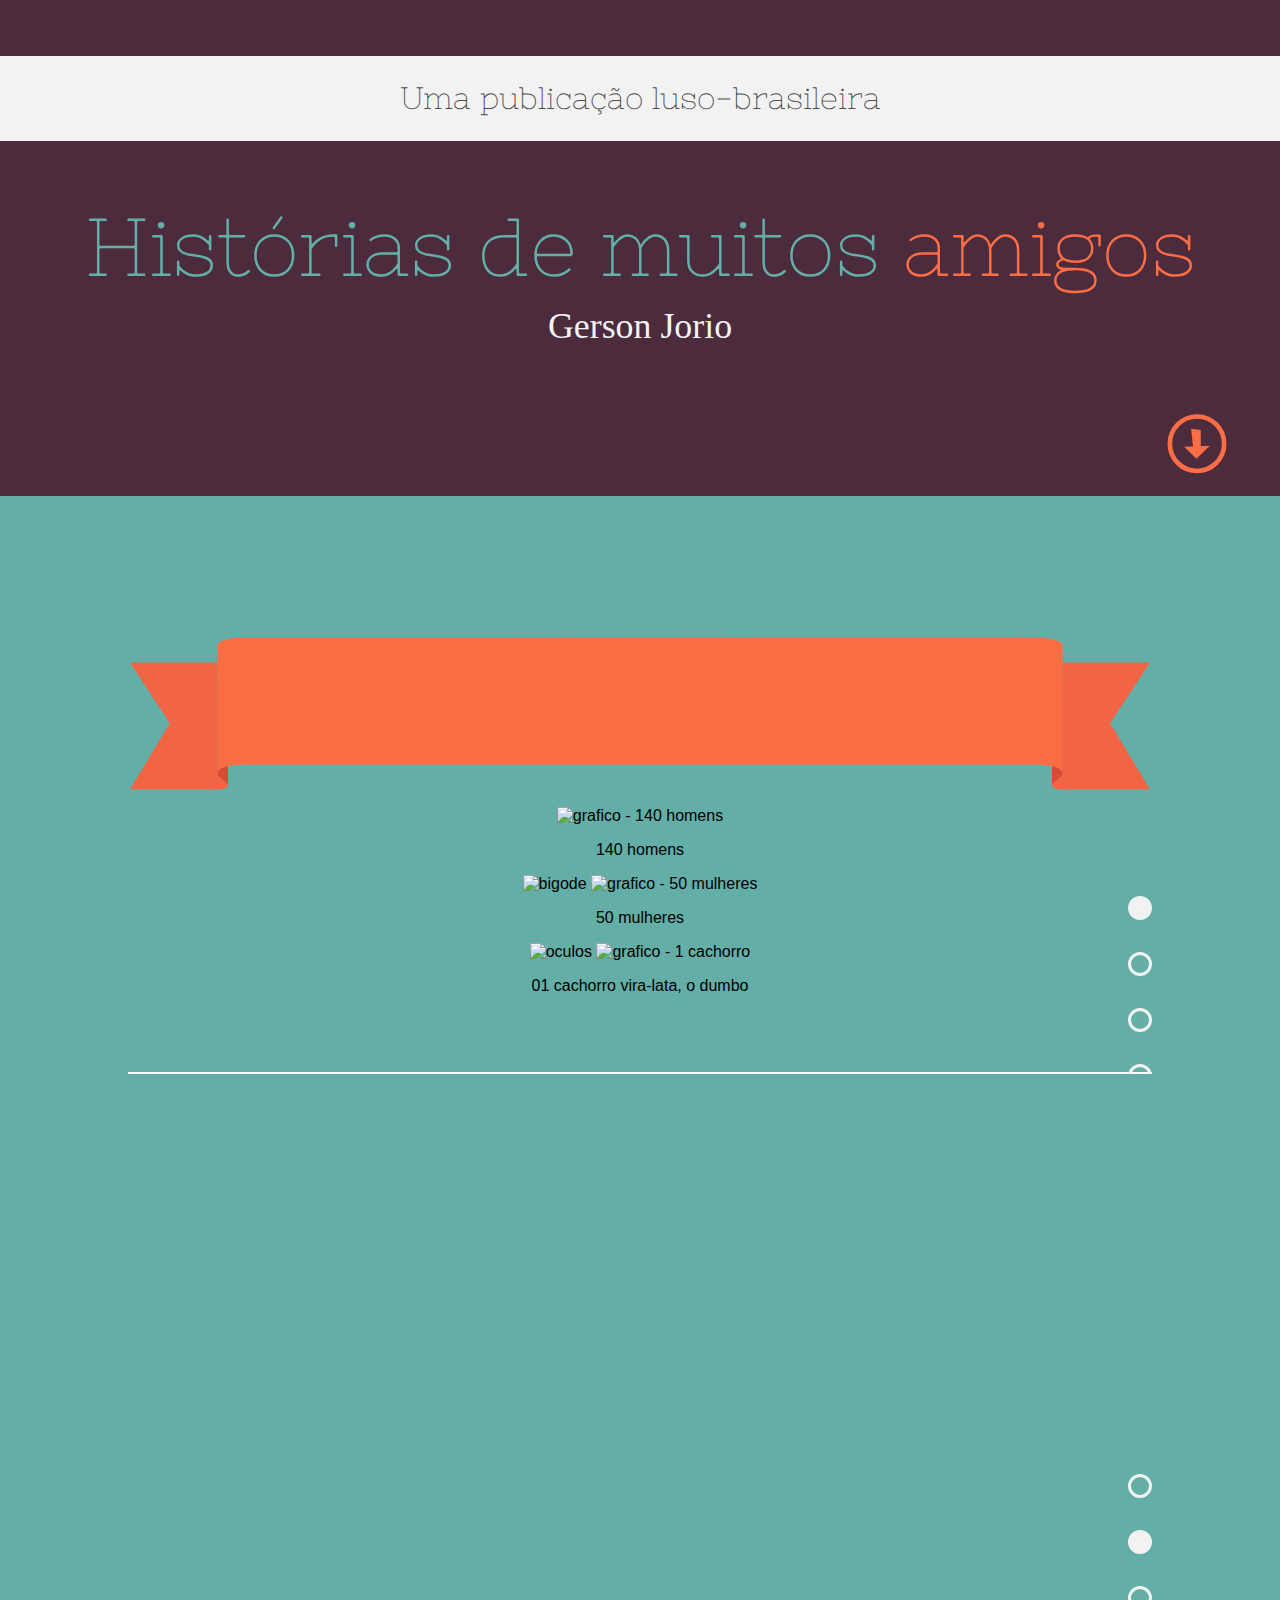
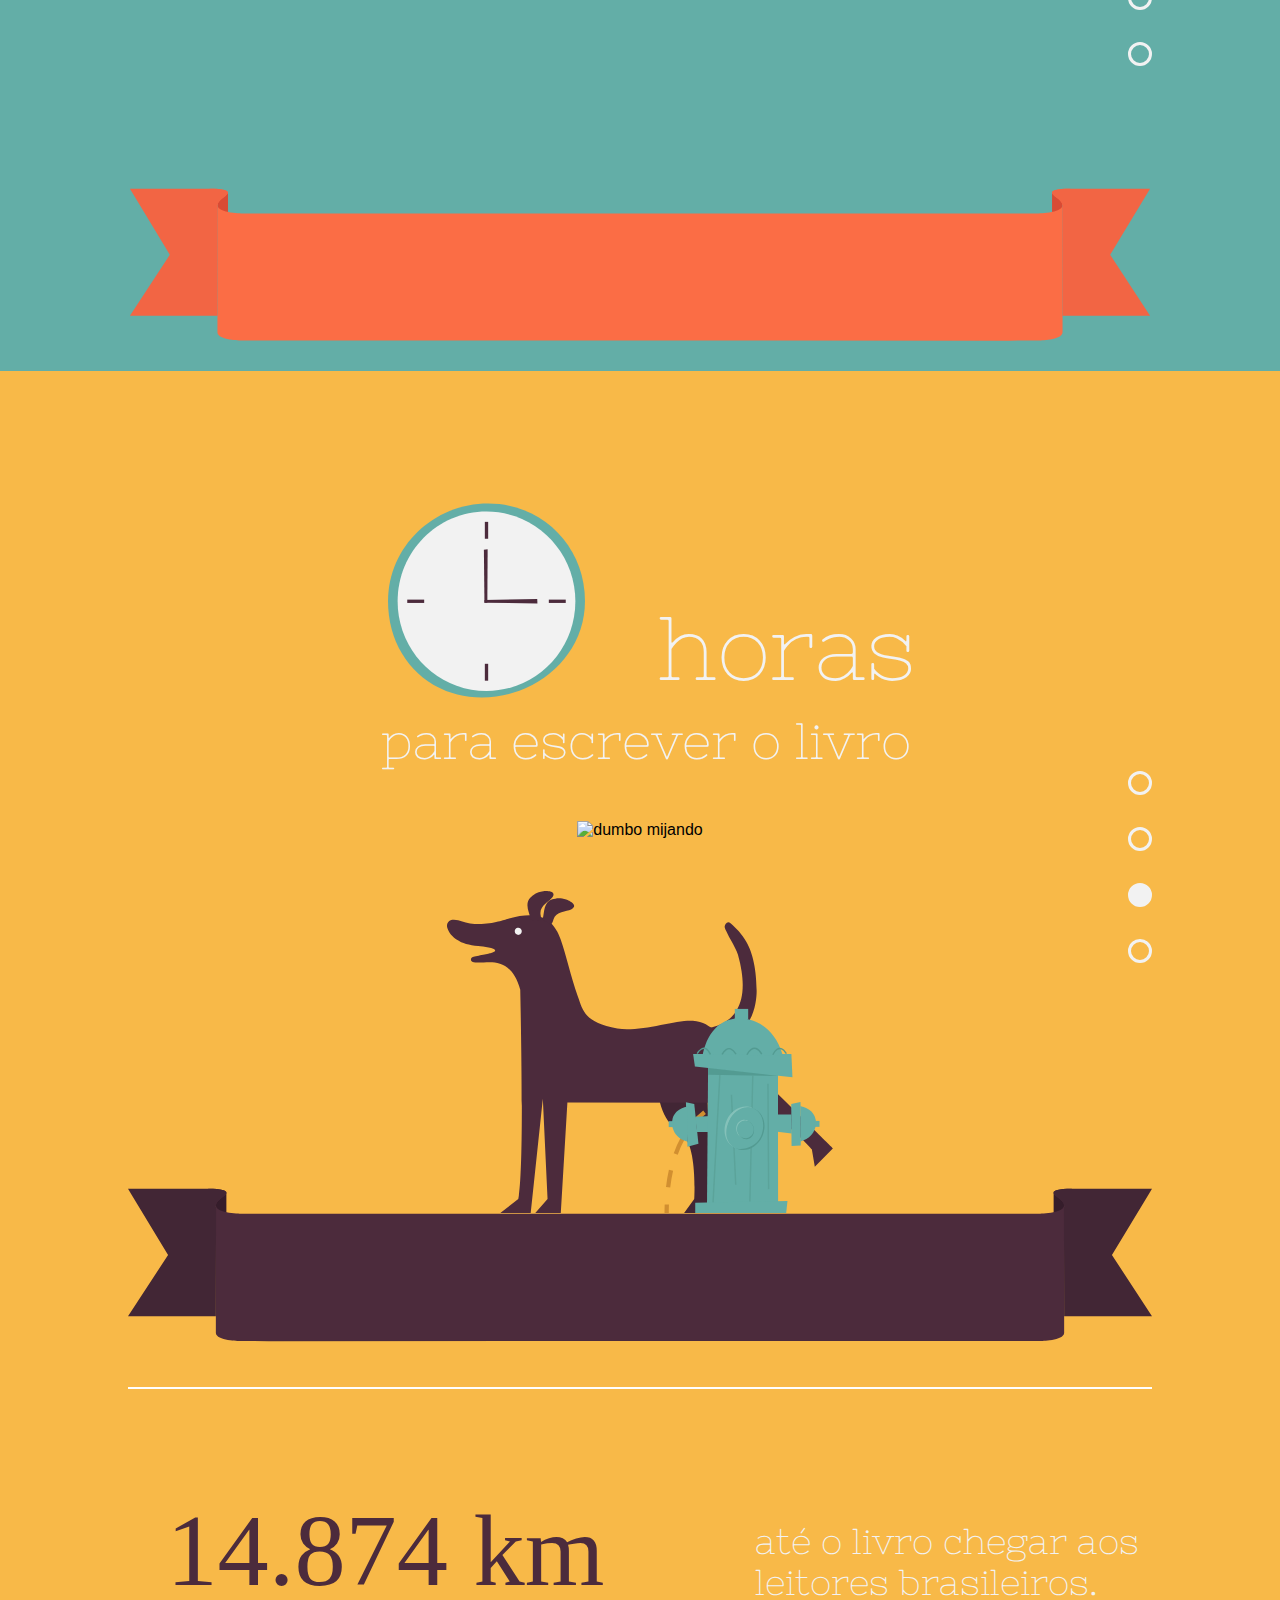
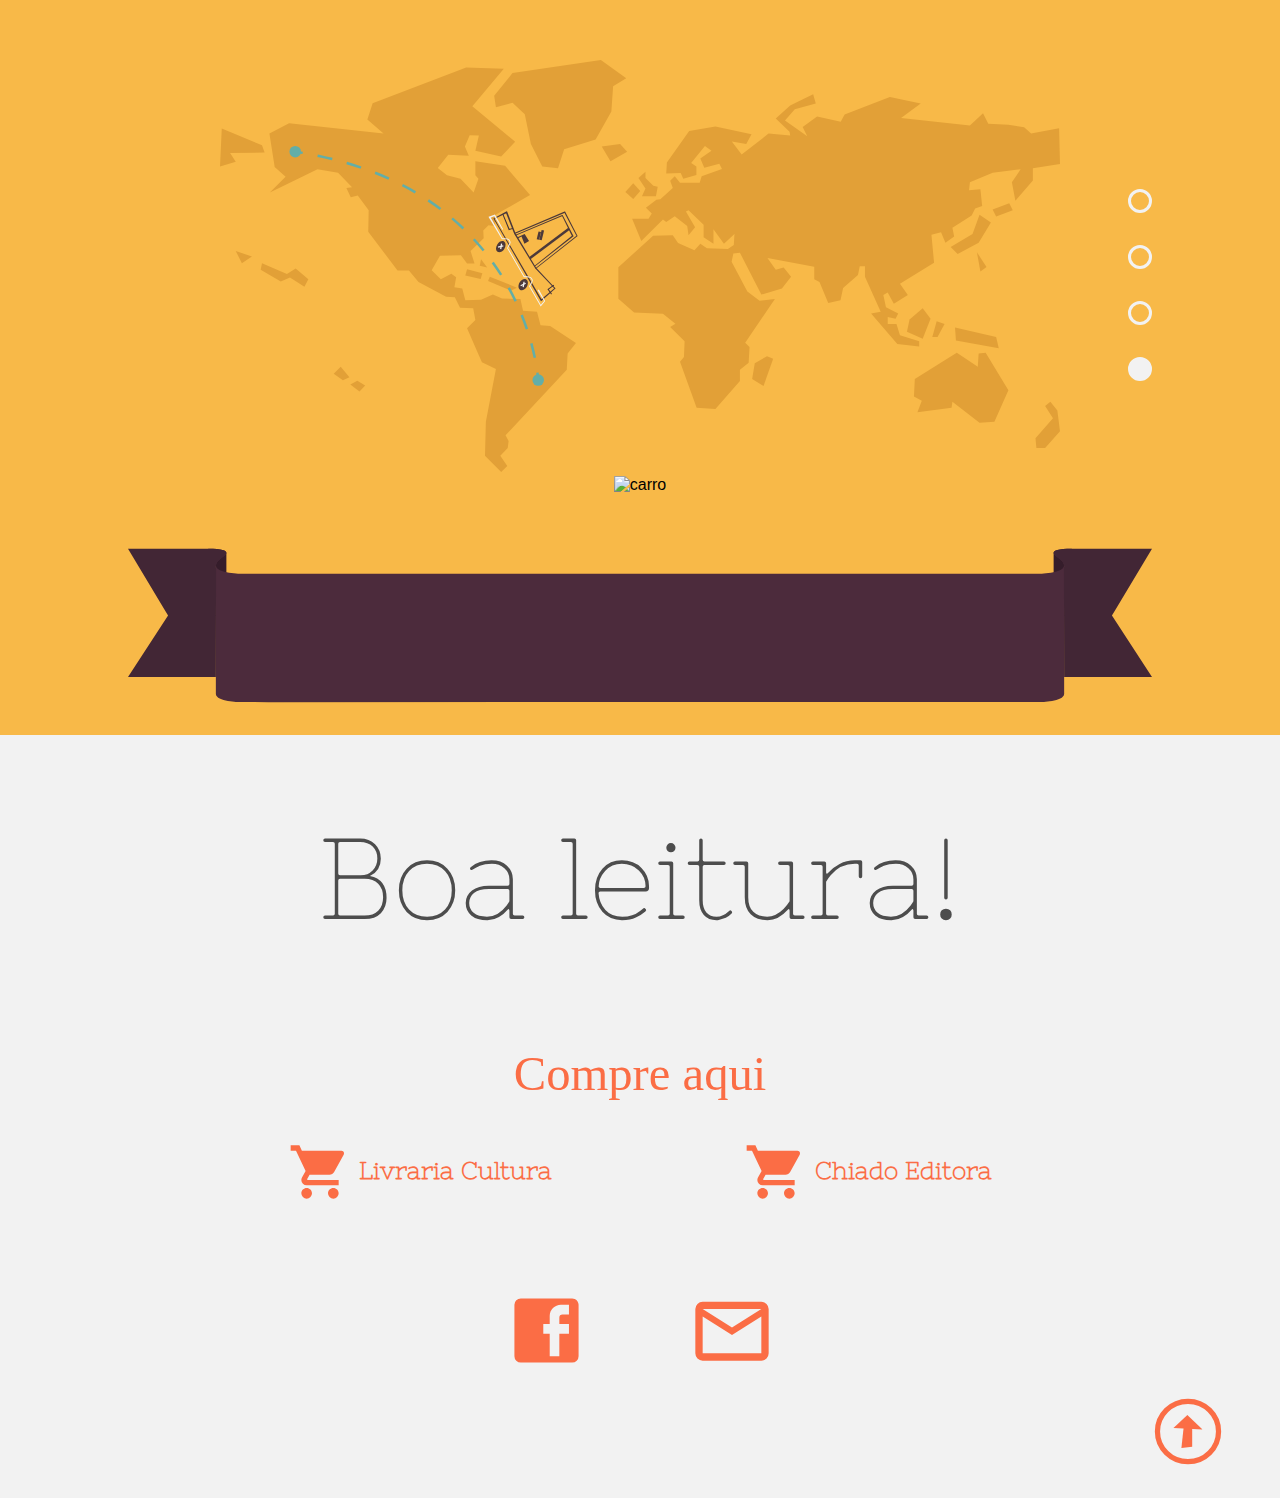
==== commit e3569758: "alterada url da chiado editora no footer" ====
--- a/index.html
+++ b/index.html
@@ -2,13 +2,35 @@
 <html lang="pt-br">
   <head>
     <meta charset="utf-8">
-    <title>Infográfico - Histórias de Muitos Amigos</title>
+    <meta http-equiv="X-UA-Compatible" content="IE=edge">
+    <meta name="viewport" content="width=device-width, initial-scale=1, maximum-scale=1">
+    
+    <link rel="shortcut icon" href="img/favicon.png">
 
-    <link href='http://fonts.googleapis.com/css?family=Nixie+One|Slackey' rel='stylesheet' type='text/css'>
+    <title>Histórias de Muitos Amigos</title>
+    <meta name="description" content="Histórias de Muitos Amigos, uma publicação luso-brasileira" />
+    <meta name="author" content="Gerson Jorio">
+    <meta name="keywords" content="Histórias de Muitos Amigos, Gerson Jorio, Livro, Pindamonhangaba, crônicas, chiado editora, ebook"/>
 
-    <!--[if IE]><link rel="shortcut icon" href="img/favicon.ico"><![endif]-->
-    <link rel="icon" href="img/favicon.ico" />
+    <meta property="og:title" content="Histórias de Muitos Amigos" />
+    <meta property="og:locale" content="pt_BR" />
+    <meta property="og:type" content="infográfico" />
+    <meta property="og:keywords" content="Histórias de Muitos Amigos, Gerson Jorio, Livro, Pindamonhangaba, crônicas, chiado editora, ebook" />
+    <meta property="og:description" content="Histórias de Muitos Amigos" />
+    <meta property="og:url" content="www.historiasdemuitosamigos.com.br" />
+    <meta property="og:site_name" content="Histórias de Muitos Amigos" />
+    <meta property="og:image" content="img/livro.jpg" />
+    <meta property="og:image:type" content="image/jpg">
+    <meta property="og:image:width" content="500">
+    <meta property="og:image:height" content="300">
 
+    <meta name="twitter:title" content="Histórias de Muitos Amigos" />
+    <meta name="twitter:description" content="Histórias de Muitos Amigos, uma publicação luso-brasileira" />
+    <meta name="twitter:url" content="www.historiasdemuitosamigos.com.br" />
+    <meta name="twitter:image" content="img/livro.jpg" />
+    <meta name="twitter:image:width" content="500" />
+    <meta name="twitter:image:height" content="300" />
+    
     <link rel="stylesheet" href="css/normalize.min.css">
     <link rel="stylesheet" href="css/animate.min.css">
     <link rel="stylesheet" href="css/header.css">
@@ -17,6 +39,8 @@
     <link rel="stylesheet" href="css/page3.css">
     <link rel="stylesheet" href="css/page4.css">
     <link rel="stylesheet" href="css/footer.css">
+
+    <link href='http://fonts.googleapis.com/css?family=Nixie+One|Slackey' rel='stylesheet' type='text/css'>
   </head>
 
   <body>
@@ -24,10 +48,8 @@
       <div class="band"><p class="animated fadeIn">Uma publicação luso-brasileira</p></div>
       <h1 class="animated bounceInUp">Histórias de muitos <span class="animated rubberBand">amigos</span></h1>
       <h2 class="animated rollIn">Gerson Jorio</h2>
-      <div class="arrow-down"></div>
-
-      <a href="#" class="down" onclick="$('#page1').animatescroll({scrollSpeed: 2000, easing: 'easeOutBounce', padding:-120})"><img src="img/return.svg"></a>
-
+      <div class="arrow-down-1"></div>
+      <a href="#" class="down" onclick="$('#page1').animatescroll({scrollSpeed: 2000, easing: 'easeOutBounce'})"><img src="img/return.svg"></a>
     </header>
 
     <section id="page1">
@@ -55,7 +77,7 @@
           <li><a href="#page2" onclick="$('#page2').animatescroll({scrollSpeed: 2000, easing: 'easeOutBounce'})"></a></li>
           <li><a href="#page3" onclick="$('#page3').animatescroll({scrollSpeed: 2000, easing: 'easeOutBounce'})"></a></li>
           <li><a href="#page4" onclick="$('#page4').animatescroll({scrollSpeed: 2000, easing: 'easeOutBounce'})"></a></li>
-        <ul>
+        </ul>
       </nav>
       <hr>
     </section>
@@ -80,12 +102,12 @@
           <li class="active"><a href="#page2" onclick="$('#page2').animatescroll({scrollSpeed: 2000, easing: 'easeOutBounce'})"></a></li>
           <li><a href="#page3" onclick="$('#page3').animatescroll({scrollSpeed: 2000, easing: 'easeOutBounce'})"></a></li>
           <li><a href="#page4" onclick="$('#page4').animatescroll({scrollSpeed: 2000, easing: 'easeOutBounce'})"></a></li>
-        <ul>
+        </ul>
       </nav>
-      <div class="arrow-down2"></div>
     </section>
 
     <section id="page3">
+      <div class="arrow-down-2"></div>
       <img src="img/clock.svg" alt="relogio" class="clock">
       <div class="minutes-pointer"><span></span></div>
       <div class="hours-pointer"><span></span></div>
@@ -103,7 +125,7 @@
           <li><a href="#page2" onclick="$('#page2').animatescroll({scrollSpeed: 2000, easing: 'easeOutBounce'})"></a></li>
           <li class="active"><a href="#page3" onclick="$('#page3').animatescroll({scrollSpeed: 2000, easing: 'easeOutBounce'})"></a></li>
           <li><a href="#page4" onclick="$('#page4').animatescroll({scrollSpeed: 2000, easing: 'easeOutBounce'})"></a></li>
-        <ul>
+        </ul>
       </nav>
       <hr>
     </section>
@@ -112,15 +134,17 @@
       <p class="kilometers">14.874 km</p>
       <p class="readers">até o livro chegar aos leitores brasileiros.</p>
       <img src="img/map.svg" alt="mapa" class="map">
+      <div class="map-line"></div>
+      <img src="img/car.svg" alt="carro" class="car">
       <img src="img/flag-2.svg" alt="viagem de São Paulo ao Alaska" class="flag-2">
-      <p class="travel">o equivalente a uma viagem partindo da cidade de São Paulo até o Alaska, nos Estados Unidos.</p>
+      <p class="travel"></p>
       <nav>
         <ul>
           <li><a href="#page1" onclick="$('#page1').animatescroll({scrollSpeed: 2000, easing: 'easeOutBounce'})"></a></li>
           <li><a href="#page2" onclick="$('#page2').animatescroll({scrollSpeed: 2000, easing: 'easeOutBounce'})"></a></li>
           <li><a href="#page3" onclick="$('#page3').animatescroll({scrollSpeed: 2000, easing: 'easeOutBounce'})"></a></li>
           <li class="active"><a href="#page4" onclick="$('#page4').animatescroll({scrollSpeed: 2000, easing: 'easeOutBounce'})"></a></li>
-        <ul>
+        </ul>
       </nav>
     </section>
 
@@ -130,7 +154,7 @@
 
       <div class="bookstores">
         <a class="cultura" href="http://www.livrariacultura.com.br/p/historias-de-muitos-amigos-89949590" target='_blank'> Livraria Cultura</a>
-        <a class="chiado" href= "https://www.chiadoeditora.com/autores/gerson-jorio" target='_blank'> Chiado Editora</a>
+        <a class="chiado" href= "https://www.chiadoeditora.com/livraria/historias-de-muitos-amigos?currency=brl" target='_blank'> Chiado Editora</a>
       </div>
 
       <ul class="social">
@@ -141,11 +165,13 @@
       <a href="#" class="return" onclick="$('body').animatescroll({scrollSpeed: 2000, easing: 'easeOutBounce'})"><img src="img/return.svg"></a>
     </footer>
 
+    <script src="js/sawpf.min.js"></script>
     <script src="js/jquery-1.8.3.min.js"></script>
     <script src="js/animatescroll.min.js"></script>
     <script src="js/typed.min.js"></script>
     <script src="js/page1.js"></script>
     <script src="js/page2.js"></script>
     <script src="js/page3.js"></script>
+    <script src="js/page4.js"></script>
   </body>
 </html>
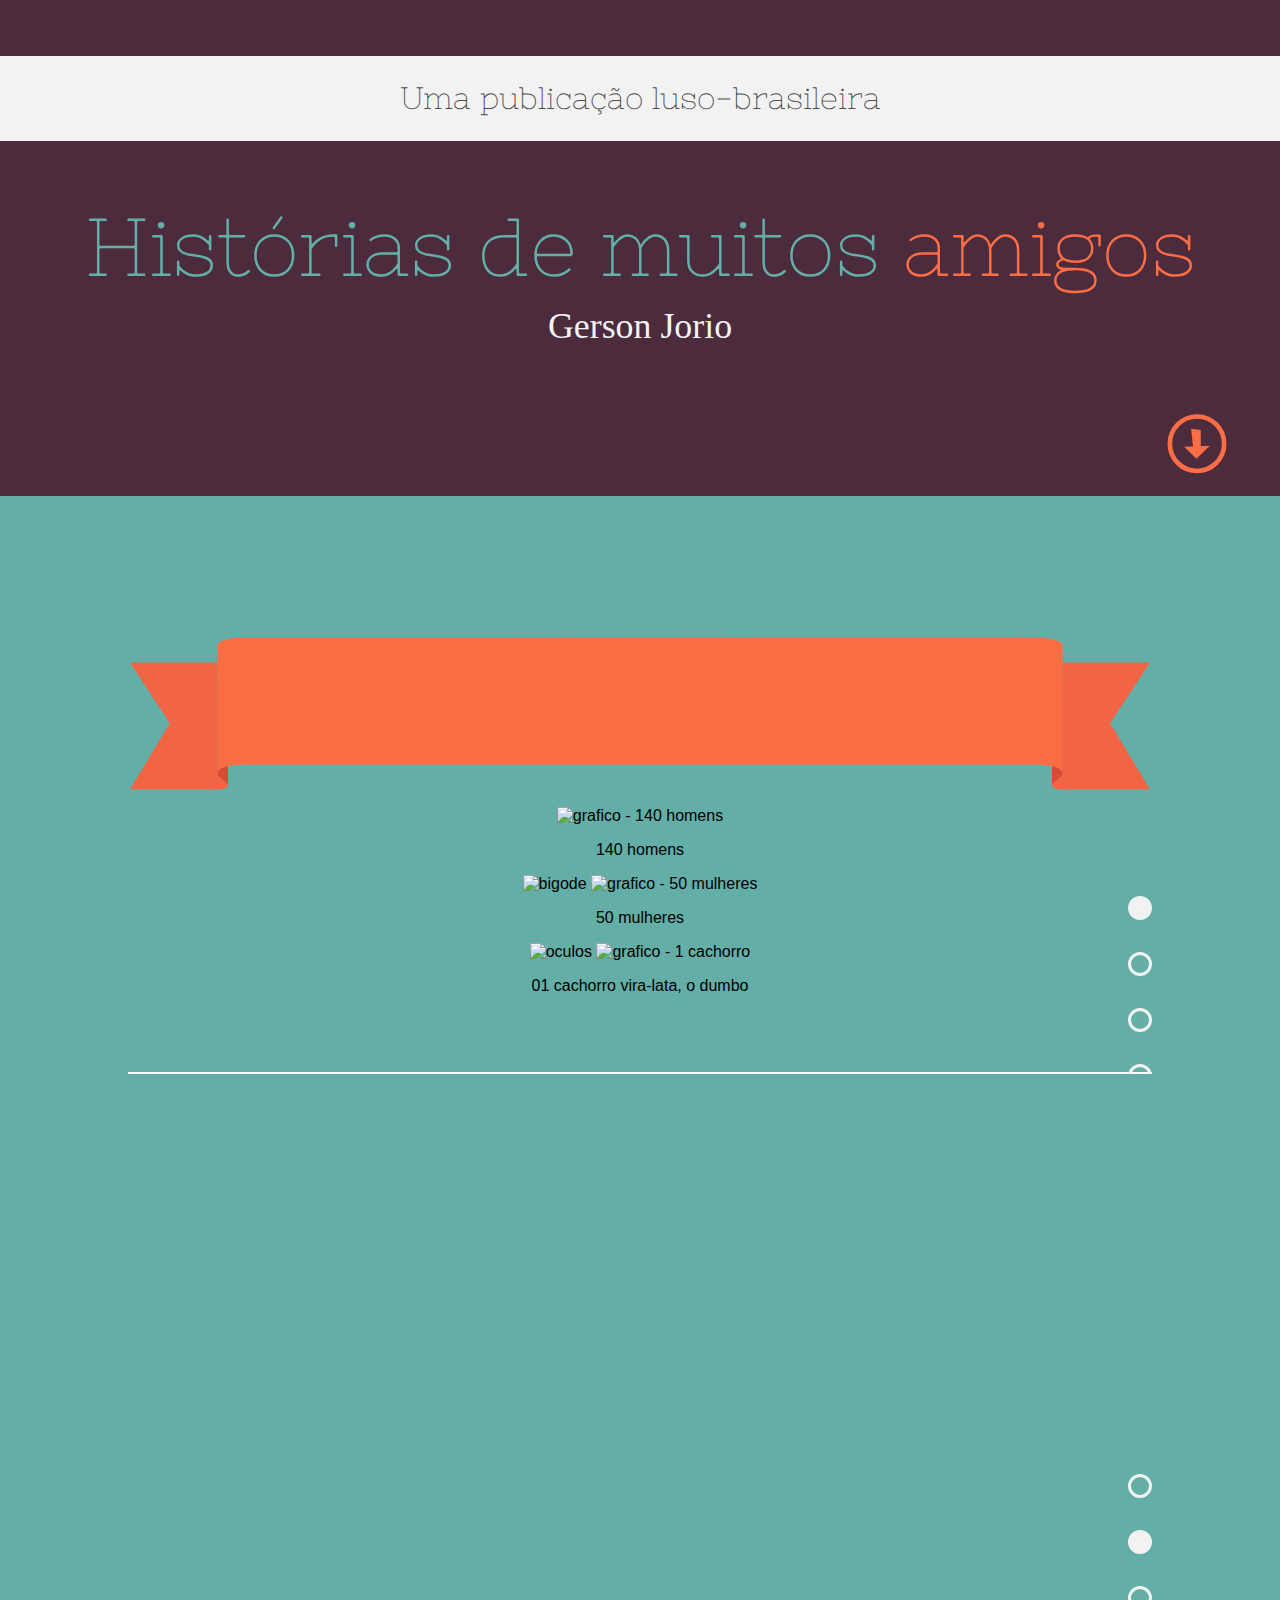
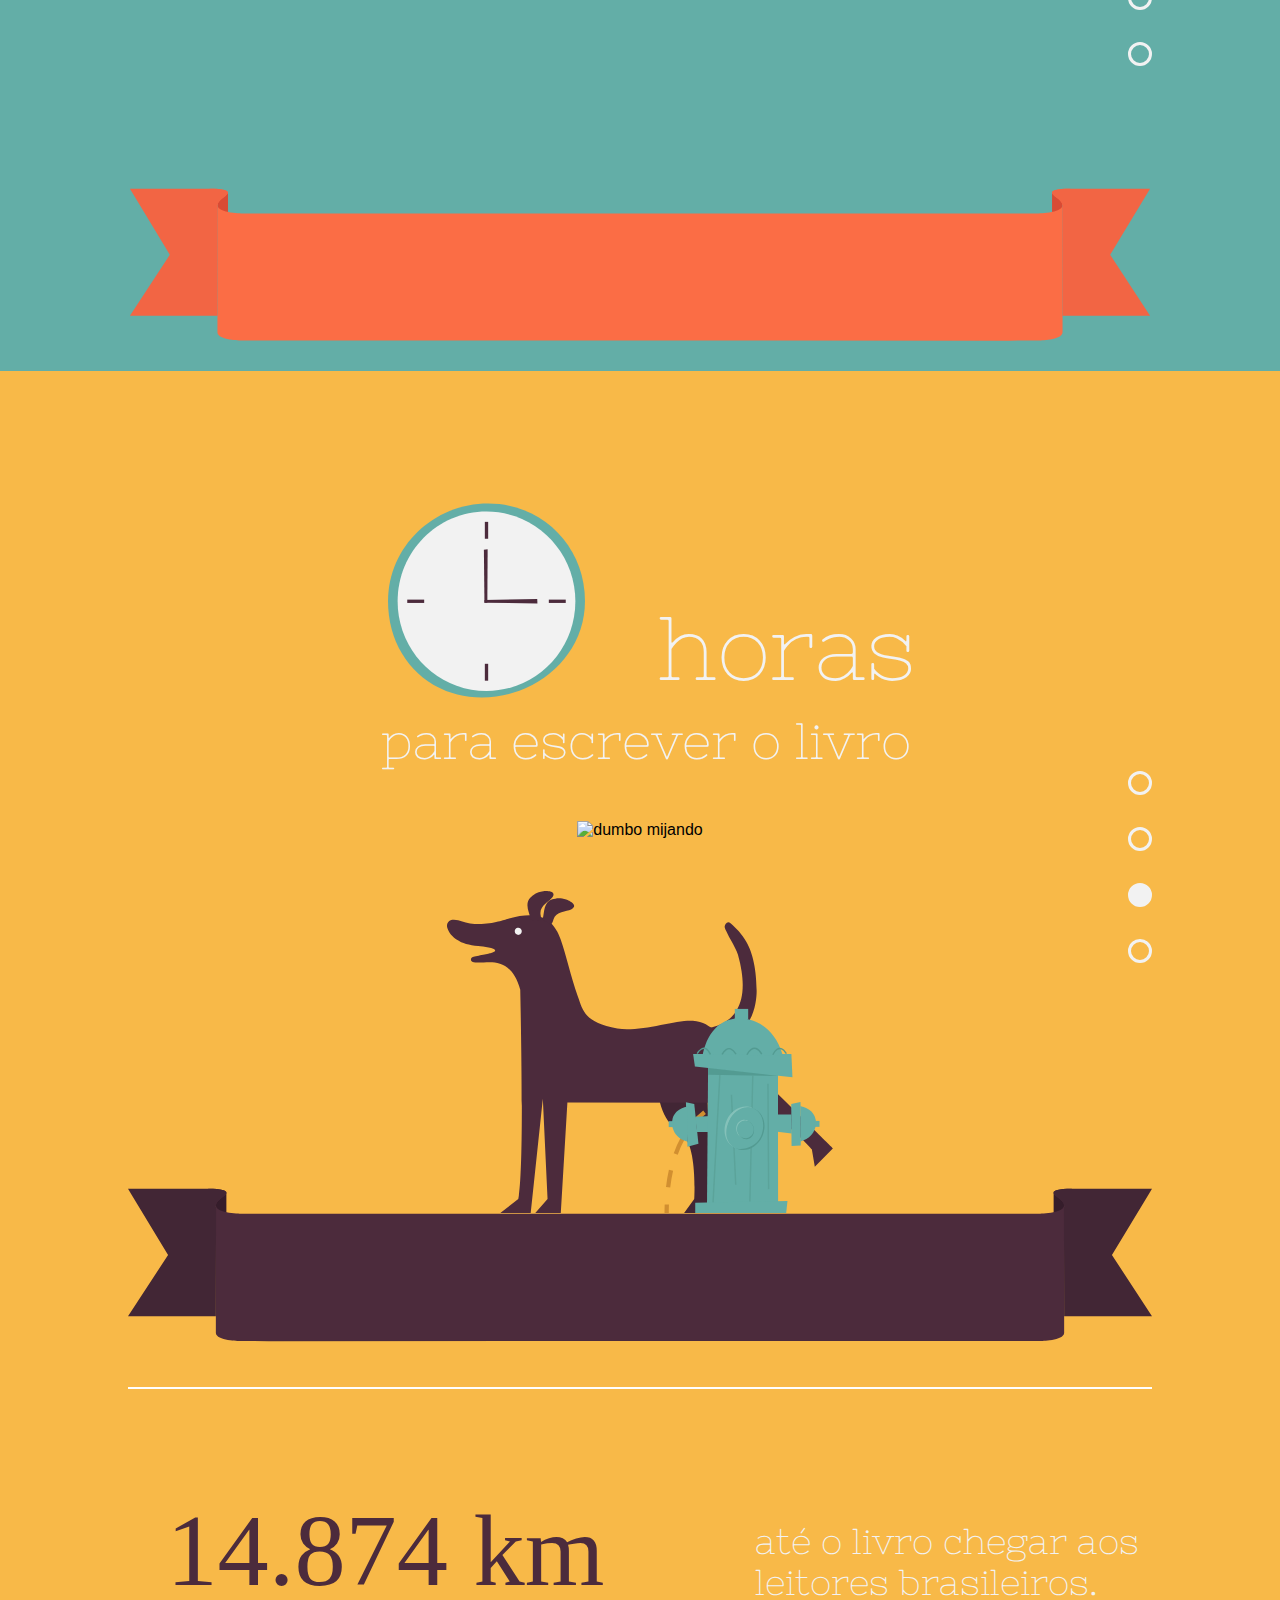
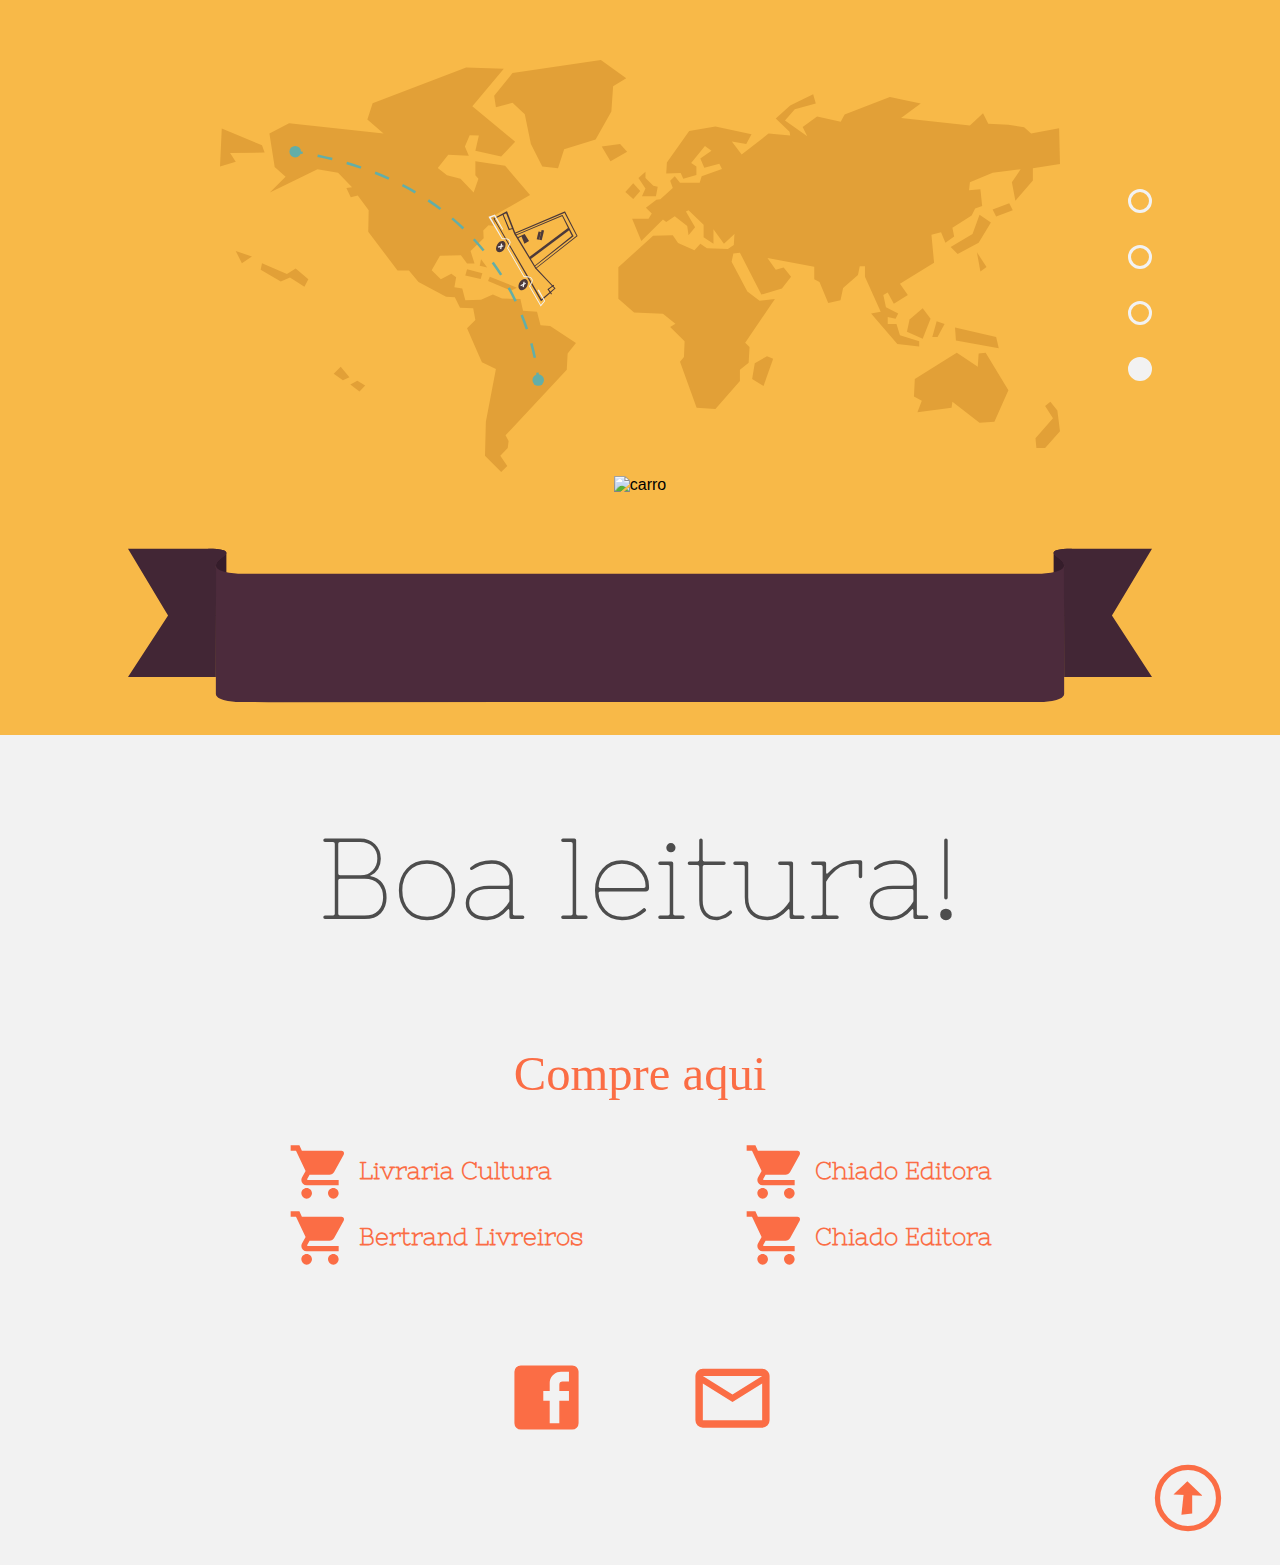
==== commit 8f68a0db: "inseridos links para portugal" ====
--- a/index.html
+++ b/index.html
@@ -154,7 +154,9 @@
 
       <div class="bookstores">
         <a class="cultura" href="http://www.livrariacultura.com.br/p/historias-de-muitos-amigos-89949590" target='_blank'> Livraria Cultura</a>
-        <a class="chiado" href= "https://www.chiadoeditora.com/livraria/historias-de-muitos-amigos?currency=brl" target='_blank'> Chiado Editora</a>
+        <a class="chiadoreal" href= "https://www.chiadoeditora.com/livraria/historias-de-muitos-amigos?currency=brl" target='_blank'> Chiado Editora</a>
+        <a class="bertrand" href="http://www.bertrand.pt/ficha/Hist%C3%B3rias%20de%20Muitos%20Amigos/?id=16540379" target='_blank'> Bertrand Livreiros</a>
+        <a class="chiadolibra" href= "https://www.chiadoeditora.com/livraria/historias-de-muitos-amigos" target='_blank'> Chiado Editora</a>
       </div>
 
       <ul class="social">
--- a/css/footer.css
+++ b/css/footer.css
@@ -56,7 +56,15 @@
   float: left;
 }
 
-footer .chiado {
+footer .chiadoreal {
+  float: right;
+}
+
+footer .bertrand {
+  float: left;
+}
+
+footer .chiadolibra {
   float: right;
 }
 
@@ -77,6 +85,7 @@
   display: block;
   text-indent: -9999vw;
   background-repeat: no-repeat;
+  color: transparent;
 }
 
 footer .social li a:hover {
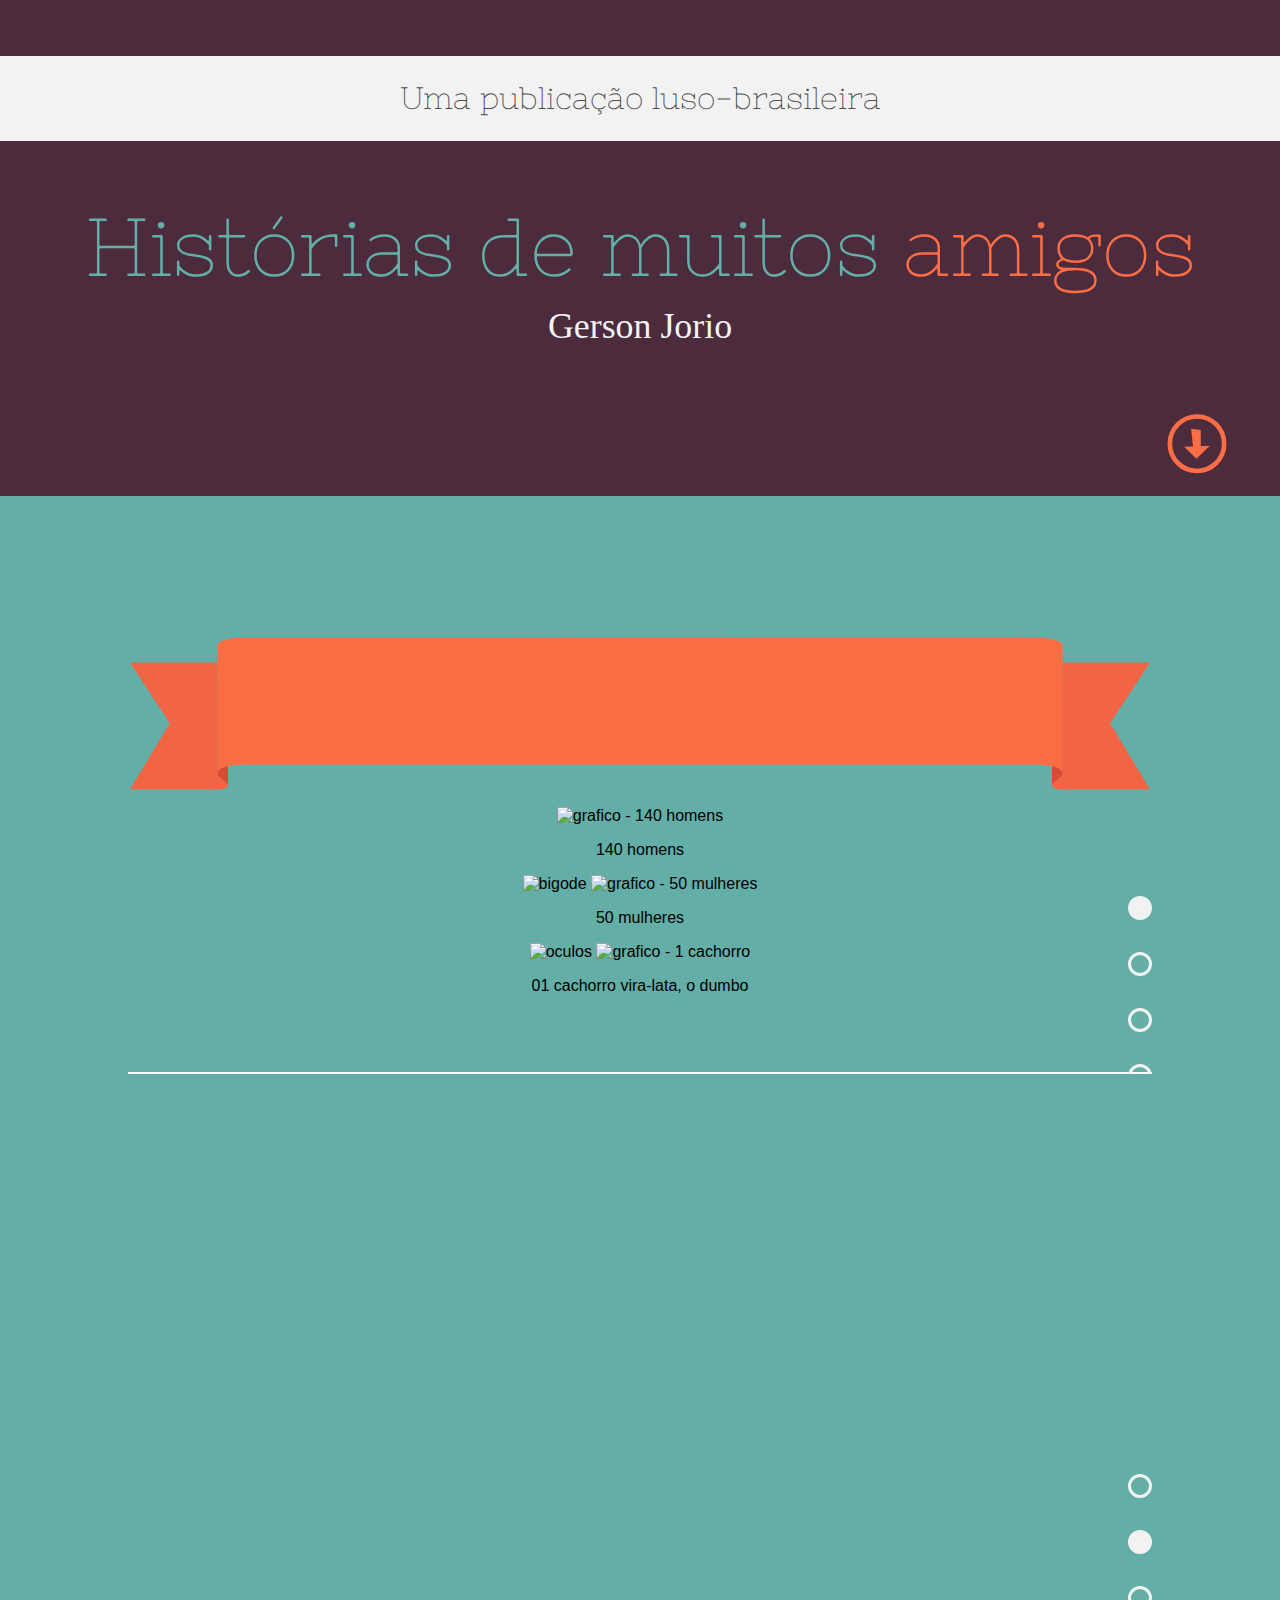
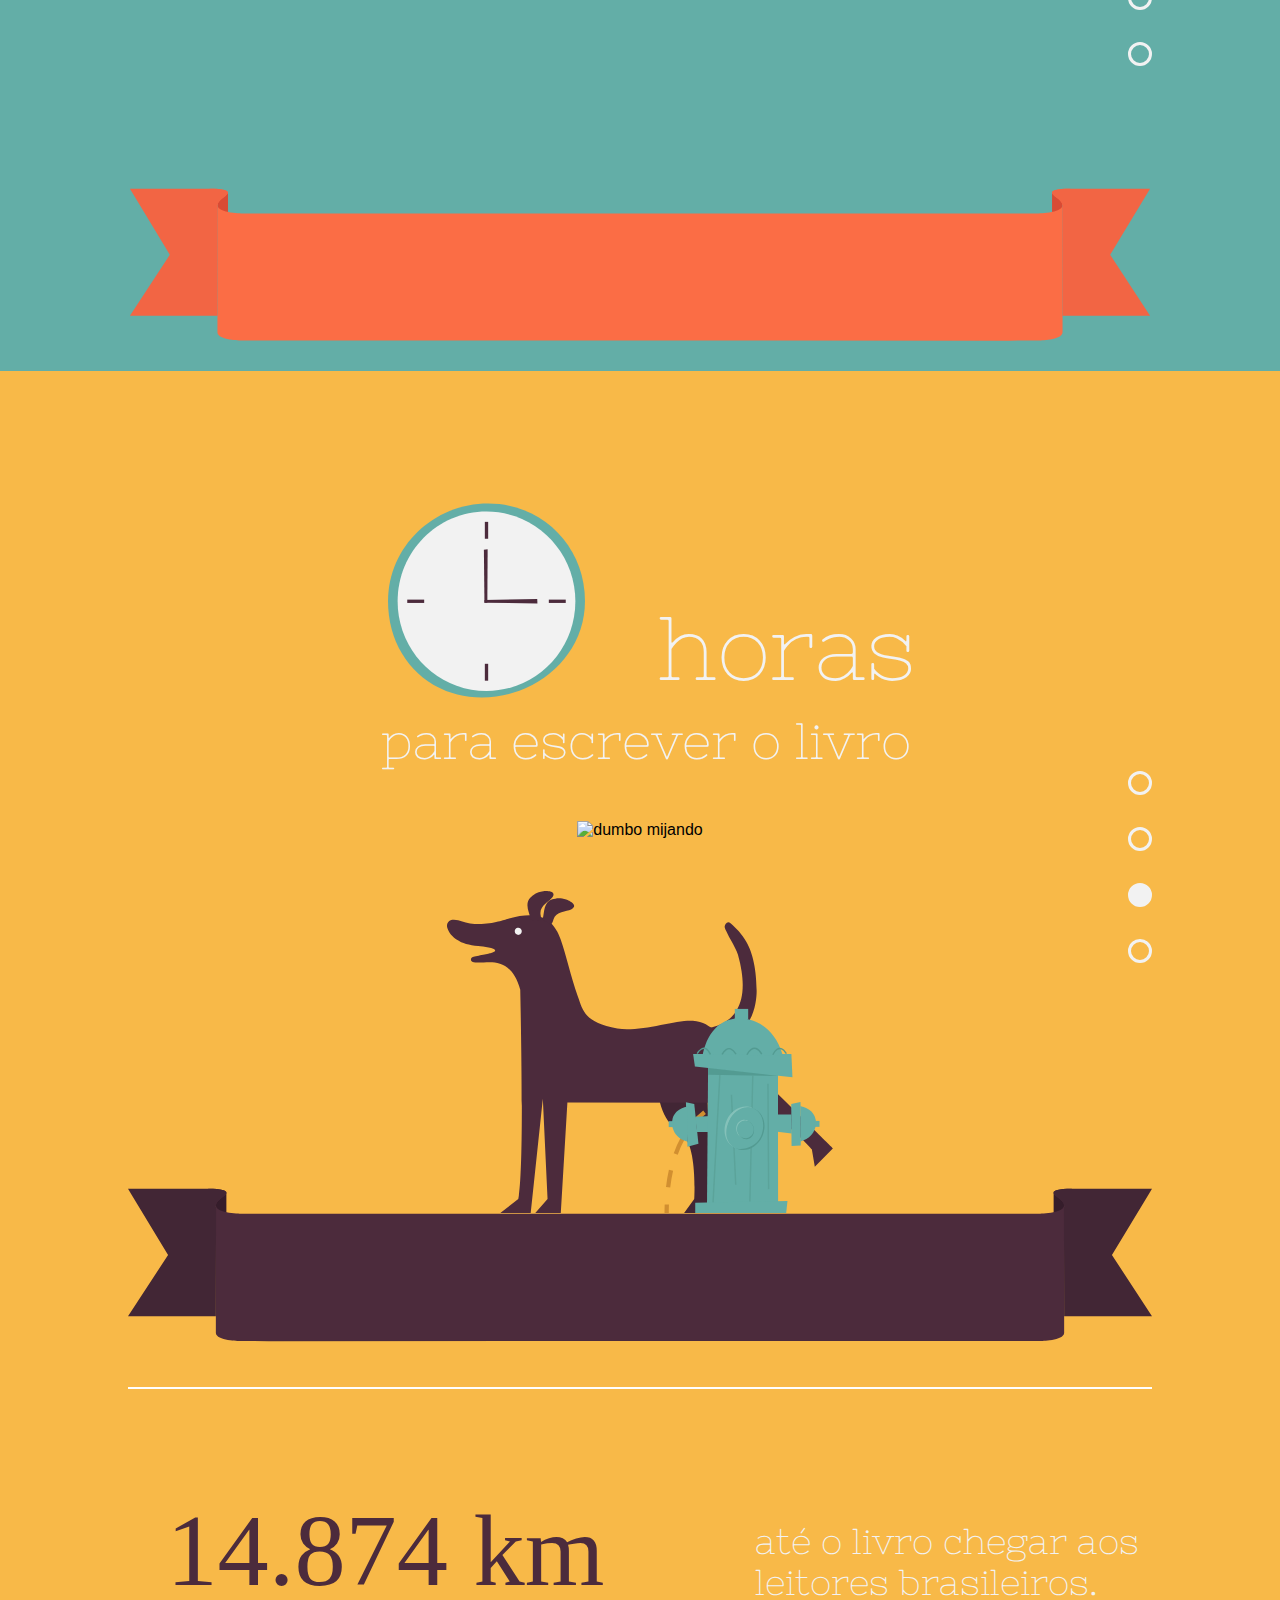
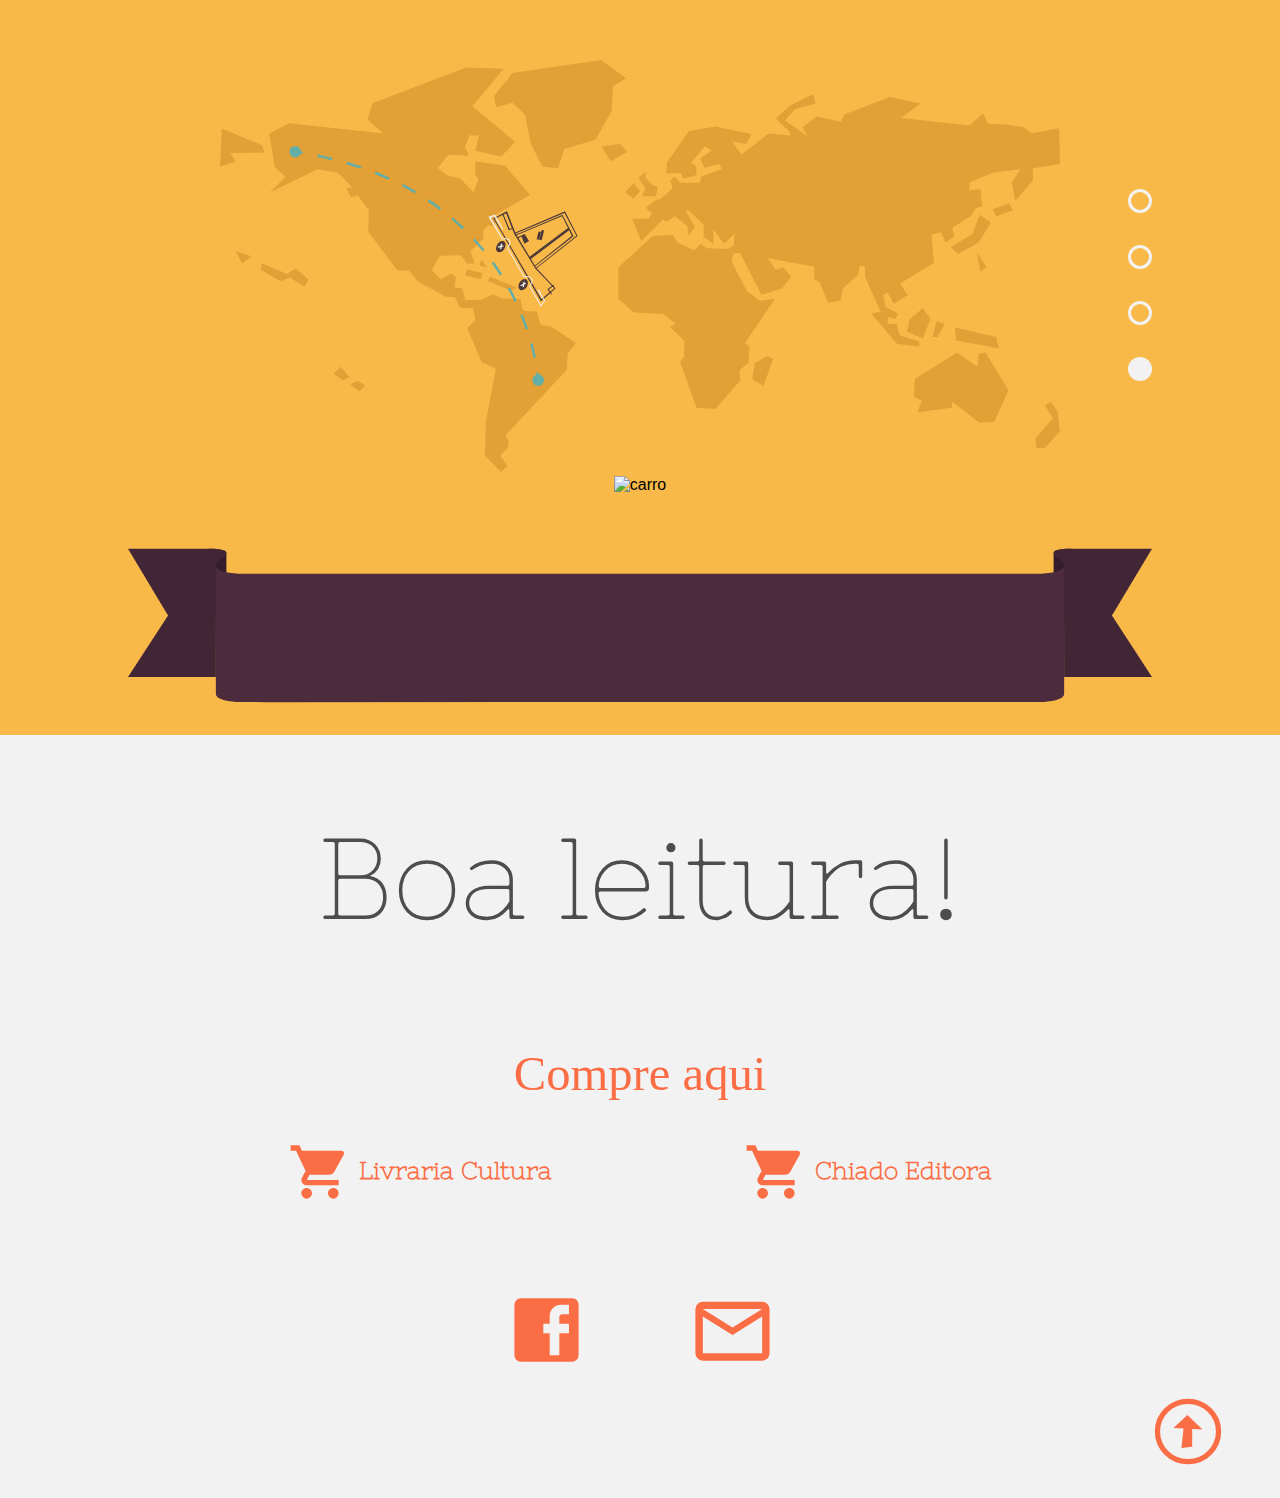
==== commit e0fc640a: "Exibindo links no footer conforme pais" ====
--- a/index.html
+++ b/index.html
@@ -4,7 +4,7 @@
     <meta charset="utf-8">
     <meta http-equiv="X-UA-Compatible" content="IE=edge">
     <meta name="viewport" content="width=device-width, initial-scale=1, maximum-scale=1">
-    
+
     <link rel="shortcut icon" href="img/favicon.png">
 
     <title>Histórias de Muitos Amigos</title>
@@ -30,7 +30,7 @@
     <meta name="twitter:image" content="img/livro.jpg" />
     <meta name="twitter:image:width" content="500" />
     <meta name="twitter:image:height" content="300" />
-    
+
     <link rel="stylesheet" href="css/normalize.min.css">
     <link rel="stylesheet" href="css/animate.min.css">
     <link rel="stylesheet" href="css/header.css">
@@ -171,6 +171,7 @@
     <script src="js/jquery-1.8.3.min.js"></script>
     <script src="js/animatescroll.min.js"></script>
     <script src="js/typed.min.js"></script>
+    <script src="js/country-detect.js"></script>
     <script src="js/page1.js"></script>
     <script src="js/page2.js"></script>
     <script src="js/page3.js"></script>
--- a/css/footer.css
+++ b/css/footer.css
@@ -55,17 +55,29 @@
 footer .cultura {
   float: left;
 }
+body.portugal .cultura {
+  display: none;
+}
 
 footer .chiadoreal {
   float: right;
+}
+body.portugal .chiadoreal {
+  display: none;
 }
 
 footer .bertrand {
   float: left;
 }
+body:not(.portugal) .bertrand {
+  display: none;
+}
 
 footer .chiadolibra {
   float: right;
+}
+body:not(.portugal) .chiadolibra {
+  display: none;
 }
 
 footer .social {
